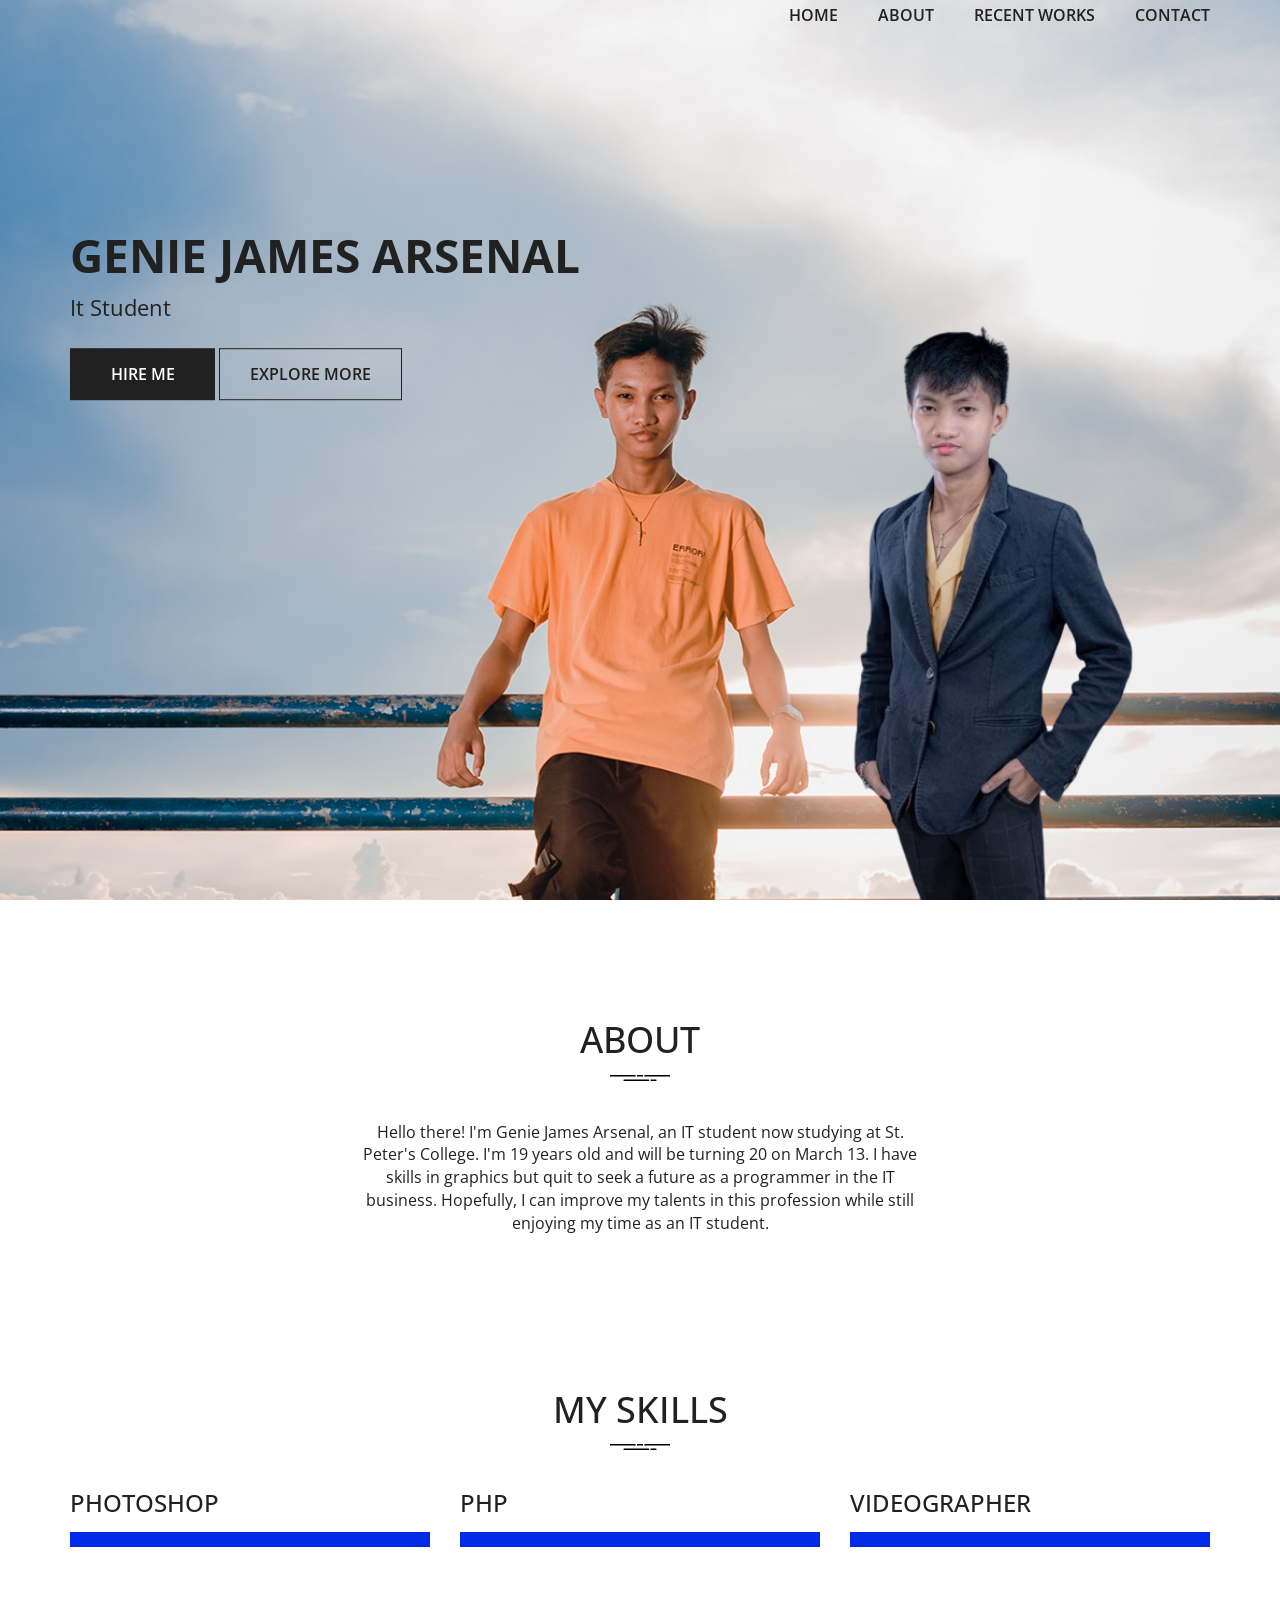
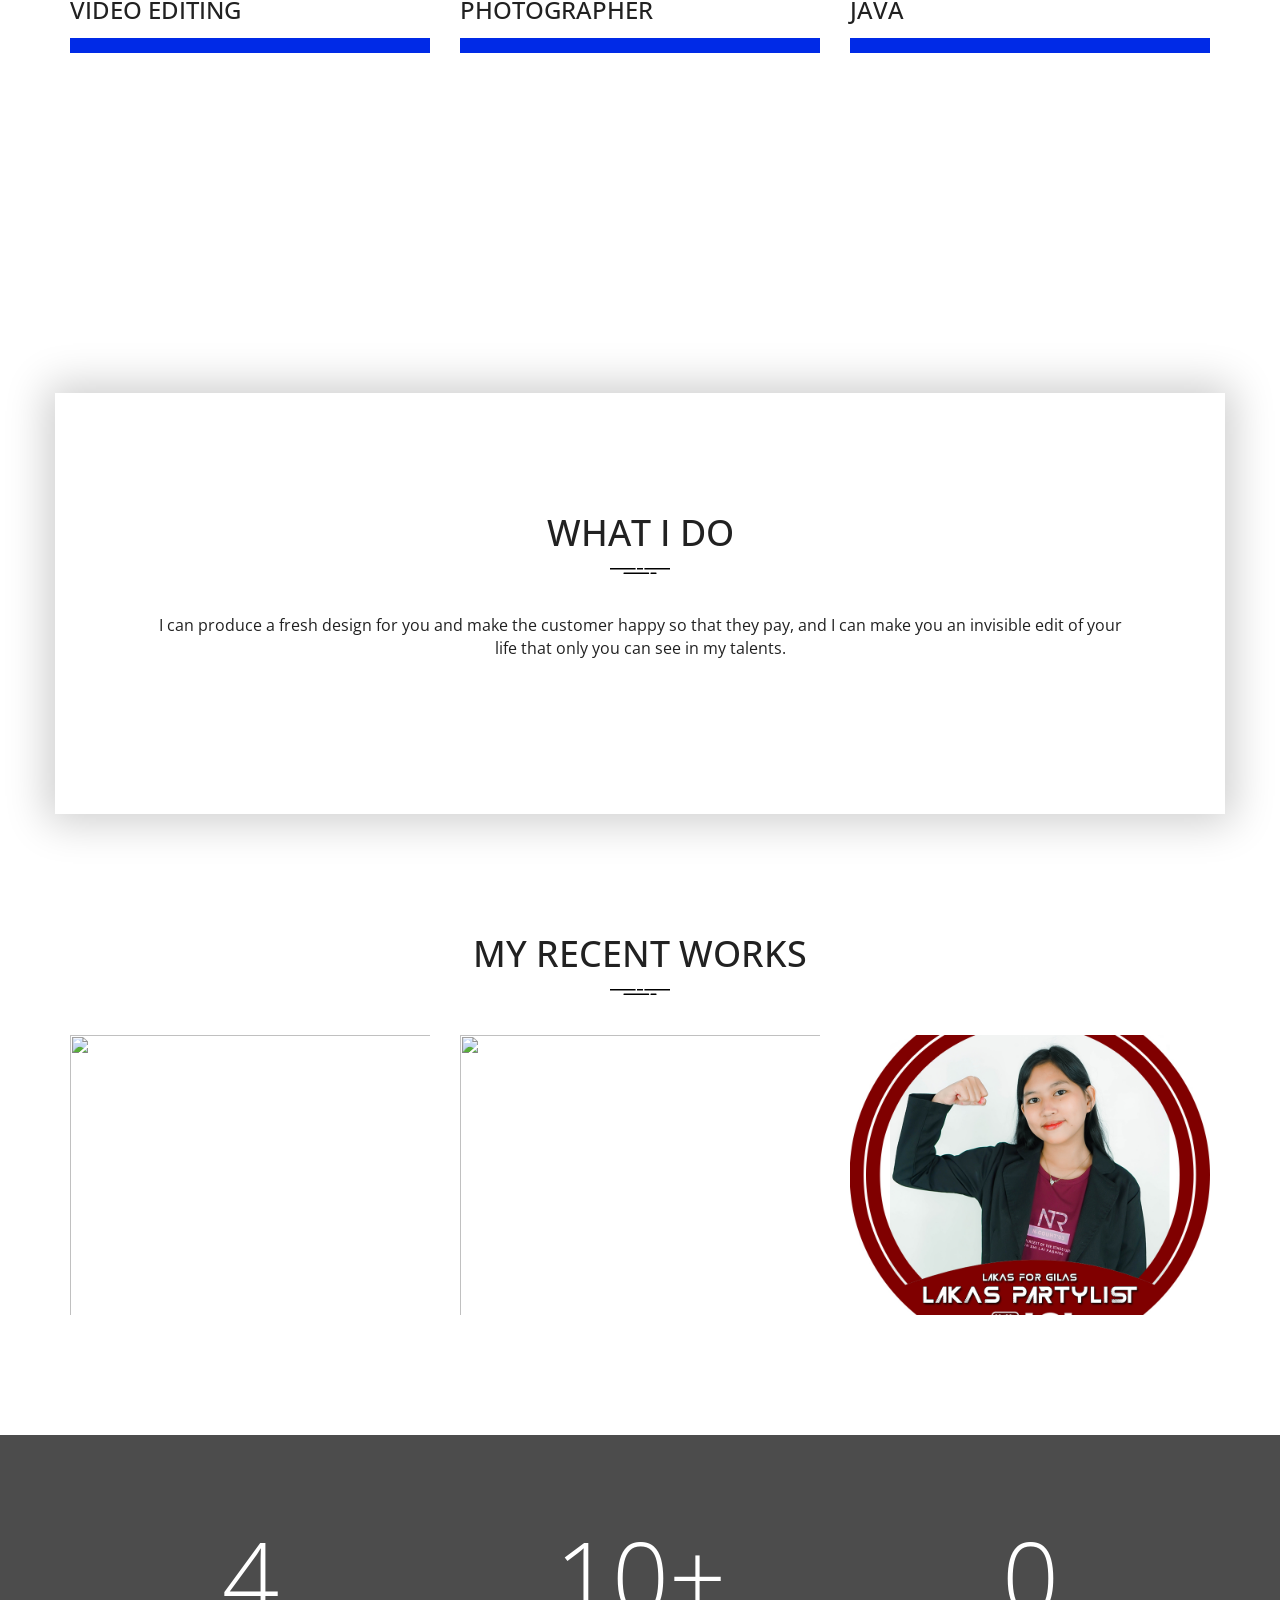
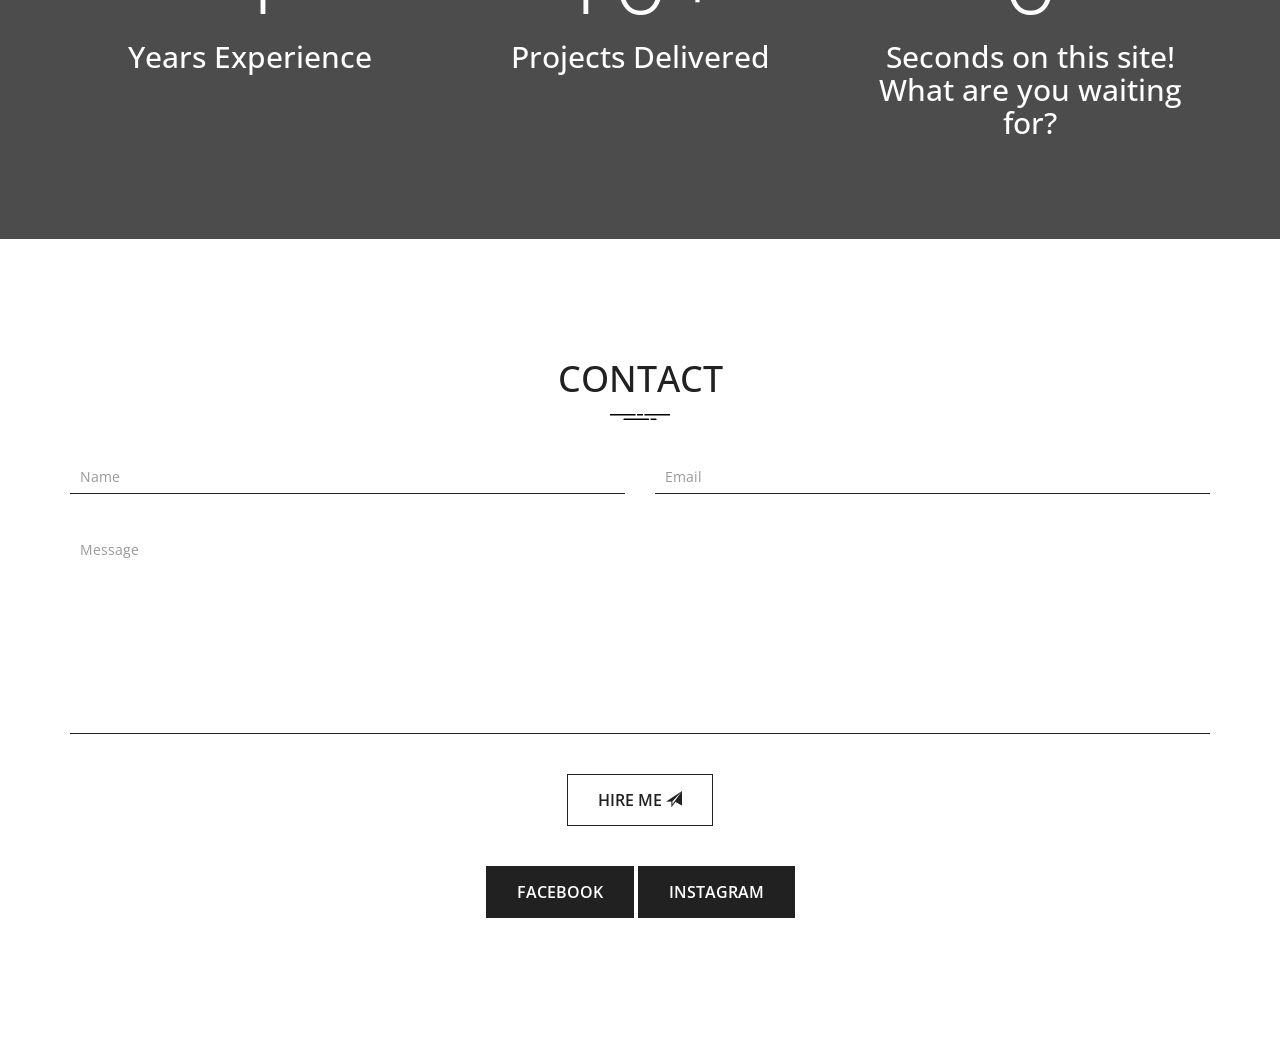
==== GENIE JAMES PROJECT/file/index.html @ 1407c0ad "Update index.html" ====
<!DOCTYPE html>
<html lang="en">
<head>

    <!-- Basic Page Needs
    ================================================== -->
    <meta http-equiv="Content-Type" content="text/html; charset=utf-8">
    <meta http-equiv="X-UA-Compatible" content="IE=edge">

    <title>GENIE JAMES ARSENAL </title>

    <meta name="description" content="">
    <meta name="author" content="">
    <meta name="keywords" content="">

    <!-- Mobile Specific Metas
    ================================================== -->
    <meta name="viewport" content="width=device-width, minimum-scale=1.0, maximum-scale=1.0">
    <meta name="apple-mobile-web-app-capable" content="yes" />

    <!-- Fonts -->
    <link href="https://fonts.googleapis.com/css?family=Open+Sans:300,400,600,700" rel="stylesheet">

    <!-- Favicon
    ================================================== -->
    <link rel="apple-touch-icon" sizes="180x180" href="assets/img/apple-touch-icon.png">
    <link rel="icon" type="image/png" sizes="16x16" href="assets/img/logo.jpg">

    <!-- Stylesheets
    ================================================== -->
    <!-- Bootstrap core CSS -->
    <link href="assets/css/bootstrap.min.css" rel="stylesheet">

    <!-- Custom styles for this template -->
    <link href="assets/css/style.css" rel="stylesheet">
    <link href="assets/css/responsive.css" rel="stylesheet">

    <!-- HTML5 shim and Respond.js IE8 support of HTML5 elements and media queries -->
    <!--[if lt IE 9]>
    <script src="https://oss.maxcdn.com/libs/html5shiv/3.7.0/html5shiv.js"></script>
    <script src="https://oss.maxcdn.com/libs/respond.js/1.4.2/respond.min.js"></script>
    <![endif]-->

</head>
<body>

    <header id="masthead" class="site-header" data-anchor-target=".hero" data-top="background: rgba(255,255,255,0); padding: 30px 0; box-shadow: 0px 0px 20px 6px rgba(0, 0, 0, 0);" data-top-bottom="background: rgba(255,255,255,1); padding: 10px 0; box-shadow: 0px 0px 20px 6px rgba(0, 0, 0, 0.2);">
        <nav id="primary-navigation" class="site-navigation">
            <div class="container">
                <div class="navbar-header page-scroll">

                    <button type="button" class="navbar-toggle collapsed" data-target="#portfolio-perfect-collapse" aria-expanded="false" >
                        <span class="icon-bar"></span>
                        <span class="icon-bar"></span>
                        <span class="icon-bar"></span>
                    </button>
                    
                

                </div><!-- /.navbar-header -->

                <div class="main-menu" id="portfolio-perfect-collapse">

                    <ul class="nav navbar-nav navbar-right">

                        <li class="page-scroll"><a href="#hero">Home</a></li>
                        <li class="page-scroll"><a href="#about">About</a></li>
                        <li class="page-scroll"><a href="#portfolio">RECENT WORKS</a></li>
                        <li class="page-scroll"><a href="#contact">Contact</a></li>
                        
                    </ul><!-- /.navbar-nav -->

                </div><!-- /.navbar-collapse -->

            </div>
        </nav><!-- /.primary-navigation -->
    </header><!-- /#header -->

    <div id="hero" class="hero">
        <div class="container">
            <div class="row">

                <div class="col-md-6">
                    <h1>GENIE JAMES ARSENAL</h1>
                    <div class="page-scroll">
                        <p class="job-title">It Student</p>
                        <a href="#contact" class="btn btn-fill ">Hire me</a>
                        <div class="clearfix visible-xxs"></div>
                        <a href="#portfolio" class="btn btn-border">Explore more</a>
                    </div>
                </div>
            
                <div class="col-md-6 text-right">
                    <img src="assets/img/geniejames" alt="geniejames">
                </div>

            </div>
        </div>
    </div><!-- /.hero -->

    <main id="main" class="site-main">

        <section id="about" class="site-section section-about text-center">
            <div class="container">
                <div class="row">
                    <div class="col-md-6 col-md-offset-3">
                        <h2>About</h2>
                        <img src="assets/img/lines.svg" class="img-lines" alt="lines">
                        <p>Hello there! I'm Genie James Arsenal, an IT student now studying at St. Peter's College. I'm 19 years old and will be turning 20 on March 13. I have skills in graphics but quit to seek a future as a programmer in the IT business. Hopefully, I can improve my talents in this profession while still enjoying my time as an IT student.</p>
                    </div>
                </div>
            </div>
        </section><!-- /.secton-about -->

        <section class="site-section section-skills">
            <div class="container">
                <div class="text-center">
                    <h3>My Skills</h3>
                    <img src="assets/img/lines.svg" class="img-lines" alt="lines">
                </div>
            
                <div class="row">
                    <div class="col-md-4">
                        <div class="skill">
                            <h4>Photoshop</h4>
                            <div class="progress">
                                <div class="progress-bar" role="progressbar" data-transitiongoal="100"></div><!-- /.progress-bar -->
                            </div><!-- /.progress -->
                        </div><!-- /.skill -->
                        <div class="skill">
                            <h4>Video Editing</h4>
                            <div class="progress">
                                <div class="progress-bar" role="progressbar" data-transitiongoal="75"></div><!-- /.progress-bar -->
                            </div><!-- /.progress -->
                        </div><!-- /.skill -->
                    </div>
                    <div class="col-md-4">
                        <div class="skill">
                            <h4>Php</h4>
                            <div class="progress">
                                <div class="progress-bar" role="progressbar" data-transitiongoal="82"></div><!-- /.progress-bar -->
                            </div><!-- /.progress -->
                        </div><!-- /.skill -->
                        <div class="skill">
                            <h4>Photographer</h4>
                            <div class="progress">
                                <div class="progress-bar" role="progressbar" data-transitiongoal="66"></div><!-- /.progress-bar -->
                            </div><!-- /.progress -->
                        </div><!-- /.skill -->
                    </div>
                    <div class="col-md-4">
                        <div class="skill">
                            <h4>Videographer</h4>
                            <div class="progress">
                                <div class="progress-bar" role="progressbar" data-transitiongoal="97"></div><!-- /.progress-bar -->
                            </div><!-- /.progress -->
                        </div><!-- /.skill -->
                        <div class="skill">
                            <h4>Java</h4>
                            <div class="progress">
                                <div class="progress-bar" role="progressbar" data-transitiongoal="45"></div><!-- /.progress-bar -->
                            </div><!-- /.progress -->
                        </div><!-- /.skill -->
                    </div>
                </div>
            </div>
        </section><!-- /.secton-skills -->

        <section id="service" class="site-section section-services overlay text-center">
            <div class="container">
                <div class="row">
                    <div class="col-md-12">
                        <h3>What i do</h3>
                        <img src="assets/img/lines.svg" class="img-lines" alt="lines">
                        <p>I can produce a fresh design for you and make the customer happy so that they pay, and I can make you an invisible edit of your life that only you can see in my talents.</p>
                </div>
            </div>
        </section><!-- /.secton-services -->

        <section id="portfolio" class="site-section section-portfolio">
            <div class="container">
                <div class="text-center">
                    <h3>My recent Works</h3>
                    <img src="assets/img/lines.svg" class="img-lines" alt="lines">
                </div>
                <div class="row">
                    <div class="col-md-4 col-xs-6">
                        <div class="portfolio-item">
                            <img src="assets/img/tarpulin_2.1.jpg" class="img-res" alt="">
                            <div class="portfolio-item-info">
                                <h4>SIKHAY TAMBACAN</h4>
                                <a href="#" data-toggle="modal" data-target="#portfolioItem1"><span class="glyphicon glyphicon-eye-open"></span></a>
                                <a href="#"><span class="glyphicon glyphicon-link"></span></a>
                            </div><!-- /.portfolio-item-info -->
                        </div><!-- /.portfolio-item -->
                    </div>
                    <div class="col-md-4 col-xs-6">
                        <div class="portfolio-item">
                            <img src="assets/img/postersundayag4.jpg" class="img-res" alt="">
                            <div class="portfolio-item-info">
                                <h4>PASUNDAYAG 2023</h4>
                                <a href="#" data-toggle="modal" data-target="#portfolioItem2"><span class="glyphicon glyphicon-eye-open"></span></a>
                                <a href="#"><span class="glyphicon glyphicon-link"></span></a>
                            </div><!-- /.portfolio-item-info -->
                        </div><!-- /.portfolio-item -->
                    </div>
                
                    <div class="col-md-4 col-xs-6">
                        <div class="portfolio-item">
                            <img src="assets/img/GILAS.jpg" class="img-res" alt="">
                            <div class="portfolio-item-info">
                                <h4>GILAS ELECTION (ICI-ILIGAN)</h4>
                                <a href="#" data-toggle="modal" data-target="#portfolioItem4"><span class="glyphicon glyphicon-eye-open"></span></a>
                                <a href="#"><span class="glyphicon glyphicon-link"></span></a>
                            </div><!-- /.portfolio-item-info -->
                        </div><!-- /.portfolio-item -->
                    </div>
                  
        </section><!-- /.secton-portfolio -->

        <section class="site-section section-counters text-center">
            <div class="container">
                <div class="row">
                    <div class="col-sm-4 col-xs-12">
                        <p class="counter start" data-to="10" data-speed="2000">4</p>
                        <h4>Years Experience</h4>
                    </div>
                    <div class="col-sm-4 col-xs-12">
                        <p class="counter start" data-to="120" data-speed="2000">10+</p>       
                        <h4>Projects Delivered</h4>      
                    </div>
                    <div class="col-sm-4 col-xs-12">
                        <p id="infinity" class="counter" data-from="0" data-to="1" data-speed="1000">0</p>
                        <h4>Seconds on this site!<br>What are you waiting for?</h4>
                    </div>
                </div>
            </div>
        </section><!-- /.section-counters -->

        <section id="contact" class="site-section section-form text-center">
            <div class="container">

                <h3>Contact</h3>
                <img src="assets/img/lines.svg" class="img-lines" alt="lines">
                <form>
                    <div class="row">
                        <div class="col-sm-6">
                            <input type="text" name="name" class="form-control mt-x-0" placeholder="Name" required>
                        </div>
                        <div class="col-sm-6">
                            <input type="email" name="email" class="form-control" placeholder="Email" required>   
                        </div>
                        <div class="col-sm-12">
                            <textarea name="message" id="mesaage" class="form-control" placeholder="Message" required></textarea>
                        </div>
                    </div>
                    <button href="#" class="btn btn-border" type="submit">Hire Me <span class="glyphicon glyphicon-send"></span></button>
                </form>
                <a href="https://www.facebook.com/pakyuimongmama" class="btn btn-fill" target="_blank" download>FACEBOOK</a>
                <a href="https://www.instagram.com/genjemzz/" class="btn btn-fill" target="_blank" download>INSTAGRAM</a>
            </div>
        </section><!-- /.section-form -->

    </main><!-- /#main -->

 
    <!-- Modals -->
    <div id="portfolioItem1" class="modal fade" role="dialog">
      <div class="modal-dialog">
        <div class="modal-content">
          <div class="modal-header">
            <a class="close" data-dismiss="modal"><span class="glyphicon glyphicon-remove"></span></a>
            <img class="img-res" src="assets/img/portfolio-1.jpg" alt="">
          </div>
          <div class="modal-body">
            <h4 class="modal-title">Project title</h4>
            <p>Lorem ipsum dolor sit amet, consectetur adipiscing elit. Donec commodo finibus tristique. Maecenas dignissim condimentum sem eu tincidunt. Curabitur in dui quis magna vestibulum pulvinar a ut urna. Nam pellentesque mattis urna. Aenean eget lectus sit amet turpis facilisis consectetur quis vel ante. Integer in massa ut nibh ultricies sagittis imperdiet in ante. Nam sed turpis vel ante placerat feugiat ac tempus magna. Nam aliquet ullamcorper dolor non hendrerit.</p>
          </div>
          <div class="modal-footer">
            <a href="#" class="btn btn-fill">Visit Page</a>
          </div>
        </div><!-- /.modal-content -->
      </div><!-- /.modal-dialog -->
    </div><!-- /.modal -->

    <div id="portfolioItem2" class="modal fade" role="dialog">
      <div class="modal-dialog">
        <div class="modal-content">
          <div class="modal-header">
            <a class="close" data-dismiss="modal"><span class="glyphicon glyphicon-remove"></span></a>
            <img class="img-res" src="assets/img/portfolio-2.jpg" alt="">
          </div>
          <div class="modal-body">
            <h4 class="modal-title">Project title</h4>
            <p>Lorem ipsum dolor sit amet, consectetur adipiscing elit. Donec commodo finibus tristique. Maecenas dignissim condimentum sem eu tincidunt. Curabitur in dui quis magna vestibulum pulvinar a ut urna. Nam pellentesque mattis urna. Aenean eget lectus sit amet turpis facilisis consectetur quis vel ante. Integer in massa ut nibh ultricies sagittis imperdiet in ante. Nam sed turpis vel ante placerat feugiat ac tempus magna. Nam aliquet ullamcorper dolor non hendrerit.</p>
          </div>
          <div class="modal-footer">
            <a href="#" class="btn btn-fill">Visit Page</a>
          </div>
        </div><!-- /.modal-content -->
      </div><!-- /.modal-dialog -->
    </div><!-- /.modal -->

    <div id="portfolioItem3" class="modal fade" role="dialog">
      <div class="modal-dialog">
        <div class="modal-content">
          <div class="modal-header">
            <a class="close" data-dismiss="modal"><span class="glyphicon glyphicon-remove"></span></a>
            <img class="img-res" src="assets/img/portfolio-3.jpg" alt="">
          </div>
          <div class="modal-body">
            <h4 class="modal-title">Project title</h4>
            <p>Lorem ipsum dolor sit amet, consectetur adipiscing elit. Donec commodo finibus tristique. Maecenas dignissim condimentum sem eu tincidunt. Curabitur in dui quis magna vestibulum pulvinar a ut urna. Nam pellentesque mattis urna. Aenean eget lectus sit amet turpis facilisis consectetur quis vel ante. Integer in massa ut nibh ultricies sagittis imperdiet in ante. Nam sed turpis vel ante placerat feugiat ac tempus magna. Nam aliquet ullamcorper dolor non hendrerit.</p>
          </div>
          <div class="modal-footer">
            <a href="#" class="btn btn-fill">Visit Page</a>
          </div>
        </div><!-- /.modal-content -->
      </div><!-- /.modal-dialog -->
    </div><!-- /.modal -->

    <div id="portfolioItem4" class="modal fade" role="dialog">
      <div class="modal-dialog">
        <div class="modal-content">
          <div class="modal-header">
            <a class="close" data-dismiss="modal"><span class="glyphicon glyphicon-remove"></span></a>
            <img class="img-res" src="assets/img/portfolio-4.jpg" alt="">
          </div>
          <div class="modal-body">
            <h4 class="modal-title">Project title</h4>
            <p>Lorem ipsum dolor sit amet, consectetur adipiscing elit. Donec commodo finibus tristique. Maecenas dignissim condimentum sem eu tincidunt. Curabitur in dui quis magna vestibulum pulvinar a ut urna. Nam pellentesque mattis urna. Aenean eget lectus sit amet turpis facilisis consectetur quis vel ante. Integer in massa ut nibh ultricies sagittis imperdiet in ante. Nam sed turpis vel ante placerat feugiat ac tempus magna. Nam aliquet ullamcorper dolor non hendrerit.</p>
          </div>
          <div class="modal-footer">
            <a href="#" class="btn btn-fill">Visit Page</a>
          </div>
        </div><!-- /.modal-content -->
      </div><!-- /.modal-dialog -->
    </div><!-- /.modal -->

    <div id="portfolioItem5" class="modal fade" role="dialog">
      <div class="modal-dialog">
        <div class="modal-content">
          <div class="modal-header">
            <a class="close" data-dismiss="modal"><span class="glyphicon glyphicon-remove"></span></a>
            <img class="img-res" src="assets/img/portfolio-5.jpg" alt="">
          </div>
          <div class="modal-body">
            <h4 class="modal-title">Project title</h4>
            <p>Lorem ipsum dolor sit amet, consectetur adipiscing elit. Donec commodo finibus tristique. Maecenas dignissim condimentum sem eu tincidunt. Curabitur in dui quis magna vestibulum pulvinar a ut urna. Nam pellentesque mattis urna. Aenean eget lectus sit amet turpis facilisis consectetur quis vel ante. Integer in massa ut nibh ultricies sagittis imperdiet in ante. Nam sed turpis vel ante placerat feugiat ac tempus magna. Nam aliquet ullamcorper dolor non hendrerit.</p>
          </div>
          <div class="modal-footer">
            <a href="#" class="btn btn-fill">Visit Page</a>
          </div>
        </div><!-- /.modal-content -->
      </div><!-- /.modal-dialog -->
    </div><!-- /.modal -->

    <div id="portfolioItem6" class="modal fade" role="dialog">
      <div class="modal-dialog">
        <div class="modal-content">
          <div class="modal-header">
            <a class="close" data-dismiss="modal"><span class="glyphicon glyphicon-remove"></span></a>
            <img class="img-res" src="assets/img/portfolio-6.jpg" alt="">
          </div>
          <div class="modal-body">
            <h4 class="modal-title">Project title</h4>
            <p>Lorem ipsum dolor sit amet, consectetur adipiscing elit. Donec commodo finibus tristique. Maecenas dignissim condimentum sem eu tincidunt. Curabitur in dui quis magna vestibulum pulvinar a ut urna. Nam pellentesque mattis urna. Aenean eget lectus sit amet turpis facilisis consectetur quis vel ante. Integer in massa ut nibh ultricies sagittis imperdiet in ante. Nam sed turpis vel ante placerat feugiat ac tempus magna. Nam aliquet ullamcorper dolor non hendrerit.</p>
          </div>
          <div class="modal-footer">
            <a href="#" class="btn btn-fill">Visit Page</a>
          </div>
        </div>
      </div>
    </div>


  
</body>
</html>
---- GENIE JAMES PROJECT/file/assets/css/style.css ----
@font-face {
  font-family: 'fontello';
  src: url('../fonts/fontello.eot?37927580');
  src: url('../fonts/fontello.eot?37927580#iefix') format('embedded-opentype'),
       url('../fonts/fontello.woff2?37927580') format('woff2'),
       url('../fonts/fontello.woff?37927580') format('woff'),
       url('../fonts/fontello.ttf?37927580') format('truetype'),
       url('../fonts/fontello.svg?37927580#fontello') format('svg');
  font-weight: normal;
  font-style: normal;
}
 
 [class^="icon-"]:before, [class*=" icon-"]:before {
  font-family: "fontello";
  font-style: normal;
  font-weight: normal;
  speak: none;
  display: inline-block;
  text-decoration: inherit;
  width: 1em;
  margin-right: .2em;
  text-align: center;
  font-variant: normal;
  text-transform: none;
  line-height: 1em;
  margin-left: .2em;
  -webkit-font-smoothing: antialiased;
  -moz-osx-font-smoothing: grayscale;
}
 
.icon-twitter:before { content: '\f099'; } /* '' */
.icon-facebook:before { content: '\f09a'; } /* '' */
.icon-gplus:before { content: '\f0d5'; } /* '' */
.icon-linkedin:before { content: '\f0e1'; } /* '' */
.icon-linkedin:before { content: '\f0e1'; } /* '' */
.icon-up:before { content: '\f176'; } /* '' */

/* CUSTOM RESETS
================================================== */
a {
    transition: color 0.25s ease-in-out;
    -moz-transition: color 0.25s ease-in-out;
    -webkit-transition: color 0.25s ease-in-out;
    -o-transition: color 0.25s ease-in-out;
    -ms-transition: color 0.25s ease-in-out;
}

a:focus,
a:hover {
    outline: 0 none;
    text-decoration: none;
}

h4 {
    font-size: 30px;
}

/* Buttons */ 
.btn {
    min-width: 145px;
    line-height: 50px;
    padding: 0 30px;
    font-size: 16px;
    font-weight: 600;
    text-transform: uppercase;
    border-radius: 0;
    transition: box-shadow 0.25s ease-in-out;
    -moz-transition: box-shadow 0.25s ease-in-out;
    -webkit-transition: box-shadow 0.25s ease-in-out;
    -o-transition: box-shadow 0.25s ease-in-out;
    -ms-transition: box-shadow 0.25s ease-in-out;
}

.btn-fill {
    color: #fff;
    background-color: #212121;
}

.btn-border {
    background-color: transparent;
    color: #212121;
    border: 1px solid #212121; 
}

.btn-fill:hover,
.btn-fill:focus {
    color: #fff;
}

.btn:hover,
.btn:focus {
    box-shadow: 0px 10px 18px 0px rgba(0, 0, 0, 0.15);
}

/* Input fields */
.form-control {
    padding-left: 10px;
    border: 0;
    border-bottom: 1px solid #212121;
    border-radius: 0;
    background-color: transparent; 
    box-shadow: none;
    outline: 0 none transparent;
    -webkit-appearance:none;
 }

textarea {
    margin-top: 40px;
    min-height: 200px;
    resize: none;
}

.form-control:focus {
    box-shadow: none;
    border-bottom-color: #e1e1e1;
}

::-moz-placeholder,
::-webkit-input-placeholder {
    font-size: 16px;
}

/* LAYOUT
================================================== */
html, body {
    width: 100%;
    height: 100%;
    margin: 0;
    padding: 0;
    font-family: 'Open Sans', sans-serif;
    font-size: 16px;
    color: #212121;
}

.img-res {
    display: block;
    width: 100vw;
    height: 100vh;
    max-width: 100%;
    max-height: 100%;
    object-fit: cover;
}

.visible-xxs {
    display: none;
}

/* Background-color */
.gray-bg {
    background-color: #e1e1e1;
}

/* HEADER
================================================== */
.site-header {
    position: fixed;
    top: 0;
    width: 100%;
    background-color: transparent;
    z-index: 5;
}

.site-logo img {
    padding-bottom: 2px;
}

/* Navigation */
.navbar-nav > li > a {
    padding: 5px 0;
    font-weight: 600;
    color: #212121;
    text-transform: uppercase;
    border-bottom: 2px solid transparent;
    transition: border-color 0.25s ease-in-out;
    -moz-transition: border-color 0.25s ease-in-out;
    -webkit-transition: border-color 0.25s ease-in-out;
    -o-transition: border-color 0.25s ease-in-out;
    -ms-transition: border-color 0.25s ease-in-out;
}

.navbar-nav.navbar-right {
    margin-right: 0;
}

.navbar-nav > li + li > a {
    margin-left: 40px;
}

.navbar-nav > li > a:hover,
.navbar-nav > li.active > a,
.nav > li > a:hover,
.nav > li.active > a {
    background-color: transparent;
    border-bottom: 2px solid #ff0000;
}

.nav > li > a:focus {
    background-color: transparent;
}

/* HERO
================================================== */
.hero { 
    background: url(../img/background.jpg) no-repeat center / cover; 
    height: 100%;
    width: 100%;
    min-height: 700px;
}

.hero .container {
    position: relative;
    height: 100%;
}

.hero .col-md-6:first-child {
    position: absolute;
    top: 35%;
    left: 0;
    transform: translateY(-50%);
    -webkit-transform: translateY(-50%);
    -ms-transform: translateY(-50%);
    -moz-transform: translateY(-50%);
    -o-transform: translateY(-50%);
    z-index: 2;
}

.hero .col-md-6:last-child {
    position: absolute;
    right: 0;
    bottom: 0;
}

.hero h1 {
    font-size: 46px;
    font-weight: 700;
    margin: 0 0 15px;
    text-transform: uppercase;
}

.job-title {
    font-size: 22px;
    margin-bottom: 30px;
    line-height: 1;
} 

.hero img {
    height: 600px;
}

/* SITEMAIN
================================================== */
.site-main {
    position: relative;
    margin-bottom: 100px;
    background-color: #ffffff;
    z-index: 1;

}
/* site-section */
.site-section {
   padding-top: 120px;
}

.site-section h2,
.site-section h3 {
    font-size: 36px;
    margin: 0;
    text-transform: uppercase;
}

.img-lines {
    margin: 15px 0 40px;
}

.site-section p {
    margin-bottom: 35px;
}

/* Section: Skills */
.section-skills {
    padding-bottom: 120px;
}

.skill + .skill {
    margin-top: 50px;
}

.skill h4 {
    font-size: 24px;
    text-transform: uppercase;
    margin: 0 0 15px;
}

.progress {
    height: 15px;
    margin-bottom: 0;
    border-radius: 0;
    background-color: #002ae7;
    box-shadow: none;
}

.progress-bar {
    background-color: #212121;  
}

/* Section: Services */
.section-services {
    position: relative;
    padding-top: 220px;
}

.section-services:before {
    content: '';
    background: url(../img/genie.jpg) no-repeat fixed center / cover;
    width: 100%;
    height: 400px; 
    position: absolute;
    left: 0;
    top: 0;
}

.overlay:after {
    content: '';
    width: 100%;
    height: 400px; 
    position: absolute;
    background-color: rgba(255,255,255,0.5);
    top: 0;
    left: 0;
    z-index: 0;
}

.section-services .container {
    padding: 120px 100px;
    position: relative;
    background-color: #ffffff;
    box-shadow: 0px 0px 40px 8px rgba(0, 0, 0, 0.2);
    z-index: 1;
}



/* Section: Portfolio */
.section-portfolio {
    padding-bottom: 120px;
}

.portfolio-item {
    height: 280px;
    margin-bottom: 30px;
    position: relative;
}

.section-portfolio .col-md-4:nth-last-child(-n+3) .portfolio-item {
    margin-bottom: 0;
}

.portfolio-item:before {
    content: '';
    height: 100%;
    width: 100%;
    position: absolute;
    top: 0;
    left: 0;
    z-index: 1;
    transition: background-color 0.25s ease-in-out;
    -moz-transition: background-color 0.25s ease-in-out;
    -webkit-transition: background-color 0.25s ease-in-out;
    -o-transition: background-color 0.25s ease-in-out;
    -ms-transition: background-color 0.25s ease-in-out;
}

.portfolio-item:hover:before{
    background-color: rgba(33,33,33,0.6);
}

.portfolio-item-info {
    position: absolute;
    top: 150px;
    left: 0px;
    z-index: 999;
    opacity: 0;
    transition: opacity 0.25s ease-in-out, left 0.25s ease-in-out;
    -moz-transition: opacity 0.25s ease-in-out, left 0.25s ease-in-out;
    -webkit-transition: opacity 0.25s ease-in-out, left 0.25s ease-in-out;
    -o-transition: opacity 0.25s ease-in-out, left 0.25s ease-in-out;
    -ms-transition: opacity 0.25s ease-in-out, left 0.25s ease-in-out;
}

.portfolio-item:hover .portfolio-item-info {
    left: 50px;
    opacity: 1;
}

.portfolio-item-info h4 {
    margin: 0 0 20px;
    font-weight: 700;
    color: #fff;
}

.portfolio-item-info a {
    padding: 6px 7px 4px;
    font-size: 12px;
    border: 1px solid #fff;
    border-radius: 50px;
    color: #fff;
    transition: color 0.25s ease-in-out, background-color 0.25s ease-in-out;
    -moz-transition: color 0.25s ease-in-out, background-color 0.25s ease-in-out;
    -webkit-transition: color 0.25s ease-in-out, background-color 0.25s ease-in-out;
    -o-transition: color 0.25s ease-in-out, background-color 0.25s ease-in-out;
    -ms-transition: color 0.25s ease-in-out, background-color 0.25s ease-in-out;
}

.portfolio-item-info a:hover {
    color: #212121;
    background-color: #fff;
}

.section-portfolio .btn {
    margin-top: 10px;
}

/* Modal */
.modal {
    z-index: 9999;
}

.modal-content {
    border-radius: 0;
    box-shadow: 0px 0px 40px 8px rgba(0, 0, 0, 0.2);
}

.modal-header {
    position: relative;
    padding: 0;
    height: 500px;
}

.modal-header .close {
    position: absolute;
    right: 0;
    padding: 10px 11px;
    margin-top: 0;
    background-color: #fff;
    font-size: 16px;
    color: #212121;
    border-left: 1px solid #212121;
    border-bottom: 1px solid #212121;
    opacity: 1;
    transition: box-shadow 0.25s ease-in-out;
    -moz-transition: box-shadow 0.25s ease-in-out;
    -webkit-transition: box-shadow 0.25s ease-in-out;
    -o-transition: box-shadow 0.25s ease-in-out;
    -ms-transition: box-shadow 0.25s ease-in-out;
}

.modal-header .close:hover {
    box-shadow: 0px 10px 18px 0px rgba(0, 0, 0, 0.2);
}

.modal-body h4 {
    font-weight: 700;
}

.modal-footer {
    text-align: center;
}

/* Section: Counters */
.section-counters {
    background: url(../img/backgroun2.jpg) no-repeat fixed center / cover;
    width: 100%;
    padding: 100px 0;
    position: relative;
}

.section-counters:before {
    content: '';
    position: absolute;
    top: 0;
    left: 0;
    width: 100%;
    height: 100%;
    background-color: rgba(0,0,0,0.7);
}

.section-counters h4 {
    color: #fff;
    margin: 25px 0 0;
}

.site-section p.counter {
    font-size: 100px;
    font-weight: 300;
    color: #fff;
    margin: 0;
    line-height: 0.8;
}

/* Section: Form*/
.section-form {
    padding-bottom: 120px;
}

.section-form .btn {
    margin-top: 40px;
}
---- GENIE JAMES PROJECT/file/assets/css/responsive.css ----
@media only screen and (max-width : 1199px) {
	/* HEADER
	================================================== */
	/* Navigation */
	.navbar-nav > li + li > a {
	    margin-left: 30px;
	}

	/* HERO
	================================================== */
	.hero {
		min-height: 600px;
	}

	.hero img {
		height: 500px;
	}

	/* SITEMAIN
	================================================== */
	/* Modal */
	.modal-header {
		height: 400px;
	}
}

/* Medium Devices, Desktops */
@media only screen and (max-width : 991px) {
	/* CUSTOM RESETS
	================================================== */
	h4 {
		font-size: 24px;
	}

	/* Buttons */ 
	.btn {
	    min-width: 120px;
	    line-height: 40px;
	    padding: 0 25px;
	    font-size: 14px;
	} 

	/* HEADER
	================================================== */
	/* Navigation */
	.navbar-nav > li > a {
		font-size: 14px;
	}

	.navbar-nav > li + li > a {
	    margin-left: 20px;
	}

	/* HERO
	================================================== */
	.hero h1 {
		font-size: 38px
	}

	.job-title {
		font-size: 20px;
	}

	.hero img {
		height: 420px;
	}

	/* SITEMAIN
	================================================== */
	.site-section {
		padding-top: 90px;
	}

	.section-skills,
	.section-portfolio,
	.section-form {
	    padding-bottom: 90px;
	}

	.site-section h2,
	.site-section h3 {
		font-size: 32px
	}

	/* Section: Skills */
	.section-skills .col-md-4 + .col-md-4,
	.skill + .skill {
		margin-top: 20px;
	}

	.skill h4 {
		font-size: 22px;
	}

	/* Section: Services */
	.section-services{
		padding-top: 200px;
	}

	.section-services .container {
		padding: 70px 90px;
	}
	
	.service h4 {
		font-size: 22px; 
	}

	/* Section: Portfolio */
	.section-portfolio .col-md-4:nth-last-child(-n+3) .portfolio-item {
	    margin-bottom: 30px;
	}

	.section-portfolio .col-md-4:nth-last-child(-n+2) .portfolio-item {
	    margin-bottom: 0;
	}

	/* Section: Counters */
	.section-counters {
		padding: 70px 0;
	}

	.site-section p.counter {
		font-size: 80px;
	}

	/* Modal */
	.modal-header {
		height: 350px;
	}
}

/* Small Devices, Tablets */
@media only screen and (max-width : 767px) {
	/* CUSTOM RESETS
	================================================== */
	h4 {
		font-size: 20px;
	}

	/* Buttons */ 
	.btn {
	    min-width: 100px;
	    line-height: 30px;
	    padding: 0 20px;
	} 

	/* Input fields */
	.form-control {
	 	margin-top: 25px;
	}

	/* Margin and Paddings Resets */
	.mt-x-0 {
	    margin-top: 0;
	}

	/* HEADER
	================================================== */
	.site-logo {
		padding-left: 15px;
	}

	.site-logo img {
		height: 22px;
	}

	/* Navigation */
	.navbar-toggle {
	    margin: 0 15px 0 0;
	    padding: 5px 0;
	   	border: 0;
	}

	.navbar-toggle .icon-bar {
		height: 1px;
		width: 30px;
	    background-color: #212121;
	    -webkit-transition: all 0.3s;
	    -moz-transition: all 0.3s;
	    -ms-transition: all 0.3s;
	    -o-transition: all 0.3s;
	    transition: all 0.3s;
	}

	.navbar-toggle .icon-bar + .icon-bar {
		margin-top: 6px; 
	}

	.navbar-toggle.act .icon-bar:first-child, 
	.navbar-toggle.act .icon-bar:last-child  { 
	    position: absolute;
	    top: 10px;
	    height: 2px;
	    background-color: #fff;
	}

	.navbar-toggle.act .icon-bar:first-child {
		-webkit-transform: rotate(45deg);
		-moz-transform: rotate(45deg);
		-ms-transform: rotate(45deg);
		-o-transform: rotate(45deg);
		transform: rotate(45deg);
	}

	.navbar-toggle.act .icon-bar:last-child  {
		-webkit-transform: rotate(-45deg);
		-moz-transform: rotate(-45deg);
		-ms-transform: rotate(-45deg);
		-o-transform: rotate(-45deg);
		transform: rotate(-45deg);
	}

	.navbar-toggle.act .icon-bar:nth-child(2) {
		opacity: 0;
	}

	.navbar-toggle.act .icon-bar + .icon-bar  {
	    margin-top: 0px;
	}

	.navbar-nav > li > a,
	.navbar-nav > li + li > a {
		display: inline-block;
		margin: 0;
		color: #fff;
	}

	.navbar-nav > li > a:hover,
	.navbar-nav > li.active > a,
	.nav > li > a:hover,
	.nav > li.active > a {
	    border-bottom: 2px solid #fff;
	}

	.navbar-toggle.act {
		z-index: 9999;
		height: 25px;
	}

	.main-menu {
		background-color: rgba(33,33,33,0.9);
		position: fixed;
		left: 0;
		top: 0;
		z-index: 100;
		height: 100%;
		width: 100%;
		display: table;
		text-align: center;
		opacity: 0;
		-webkit-transition: all 500ms cubic-bezier(0.68, -0.55, 0.265, 1.55);
		transition: all 500ms cubic-bezier(0.68, -0.55, 0.265, 1.55);
		-webkit-transform: scale(0);
		transform: scale(0);
	}

	.main-menu.act {
		opacity: 1;
		-webkit-transform: scale(1);
		transform: scale(1);
	}

	.main-menu.act ul li {
		opacity: 1;
		-webkit-transform: translateX(0);
		transform: translateX(0);
	}

	.main-menu ul {
		display: table-cell;
		vertical-align: middle;
	}

	.main-menu li {
		padding: 8px 0;
		-webkit-transition: all 400ms 510ms;
		transition: all 400ms 510ms;
		opacity: 0;
	}

	.main-menu li:nth-child(odd) {
		-webkit-transform: translateX(30%);
		transform: translateX(30%);
	}

	.main-menu li:nth-child(even) {
		-webkit-transform: translateX(-30%);
		transform: translateX(-30%);
	}

	/* HERO
	================================================== */
	.hero .col-md-6:first-child {
		top: 30%;
	}

	.hero h1 {
		font-size: 32px
		margin-bottom: 10px;
	}

	.job-title {
		font-size: 18px;
		margin-bottom: 20px;
	}

	.hero img {
		height: 360px
	}

	/* SITEMAIN
	================================================== */
	.site-main {
		margin-bottom: 140px;
	}

	/* site-section */
	.site-section {
	   padding-top: 60px;
	}

	.section-skills,
	.section-portfolio,
	.section-form {
	    padding-bottom: 60px;
	}

	.site-section h2,
	.site-section h3 {
	    font-size: 28px;
	}

	.img-lines {
	    margin: 10px 0 30px;
	}

	.site-section p {
	    margin-bottom: 25px;
	}

	/* Section: Skills */
	.skill h4 {
	    text-transform: uppercase;
	    margin-bottom: 10px;
	}

	/* Section: Services */
	.section-services {
		padding-top: 180px;
	}

	.service h4 {
		margin: 10px 0;
	}

	/* Section: Portfolio */
	.section-portfolio .col-xs-6:nth-child(odd) {
		padding-right: 7.5px;
	}

	.section-portfolio .col-xs-6:nth-child(even) {
		padding-left: 7.5px;
	}

	.portfolio-item,
	.section-portfolio .col-md-4:nth-last-child(-n+3) .portfolio-item {
		margin-bottom: 15px; 
	}

	.section-portfolio .col-md-4:nth-last-child(-n+2) .portfolio-item {
		margin-bottom: 0px;
	}

	.section-services .container {
		width: 90%;
		padding: 40px 20px;
	}

	/* Section: Counters */
	.section-counters .col-xs-12 + .col-xs-12 {
		margin-top: 25px;
	}

	/* Section: Form */
	.section-form .btn {
		margin-top: 25px;
	}

	/* Modal */
	.modal-header {
		height: 250px;
	}

	/* FOOTER
	================================================== */
	.site-footer .col-xs-12 {
		text-align: center;
	}
}

/* Extra Small Devices, Phones */ 
@media only screen and (max-width : 479px) {
	.visible-xxs {
		display: block;
	}

	/* HERO
	================================================== */
	.hero .visible-xxs + .btn {
		margin-top: 10px;
	}

	/* SITEMAIN
	================================================== */
	.site-main {
		margin-bottom: 180px;
	}

	/* Section: Portfolio */
	.section-portfolio .col-xs-6 {
		width: 100%;
		padding: 0;
	}

	.section-portfolio .col-xs-6:nth-child(odd) {
		padding-right: 0px;
	}

	.section-portfolio .col-xs-6:nth-child(even) {
		padding-left: 0px;
	}

	.portfolio-item,
	.section-portfolio .col-md-4:nth-last-child(-n+3) .portfolio-item {
		margin-bottom: 0px; 
	}

	.section-portfolio .btn {
		margin-top: 25px;
	}

	/* FOOTER
	================================================== */
	.site-footer .row {
		display:flex;
		flex-direction: column-reverse;	
	}

	.site-footer .text-right{
		text-align: center;
	}

	.site-footer .col-xs-6,
	.site-footer .col-xs-3 {
		width: 100%;
	}

	.site-footer .col-xs-offset-3 {
		margin-left: 0;
	}
}
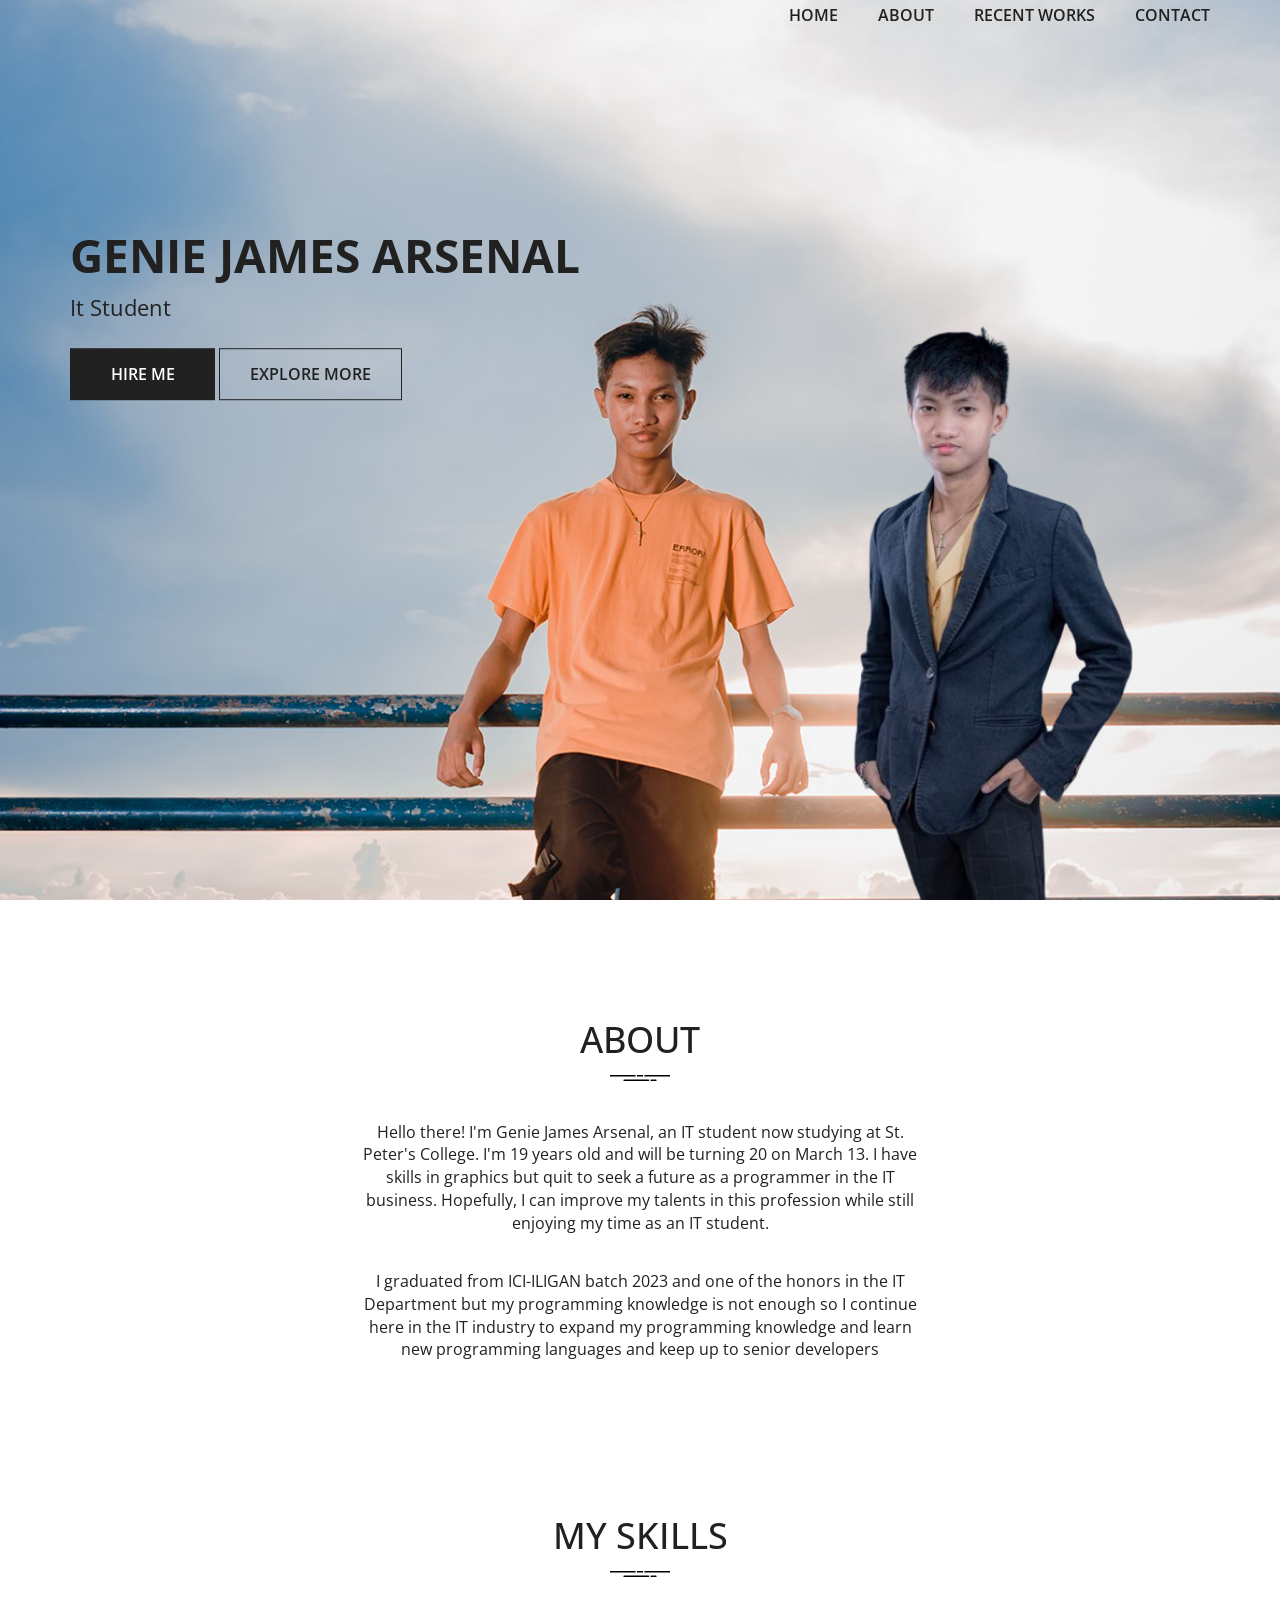
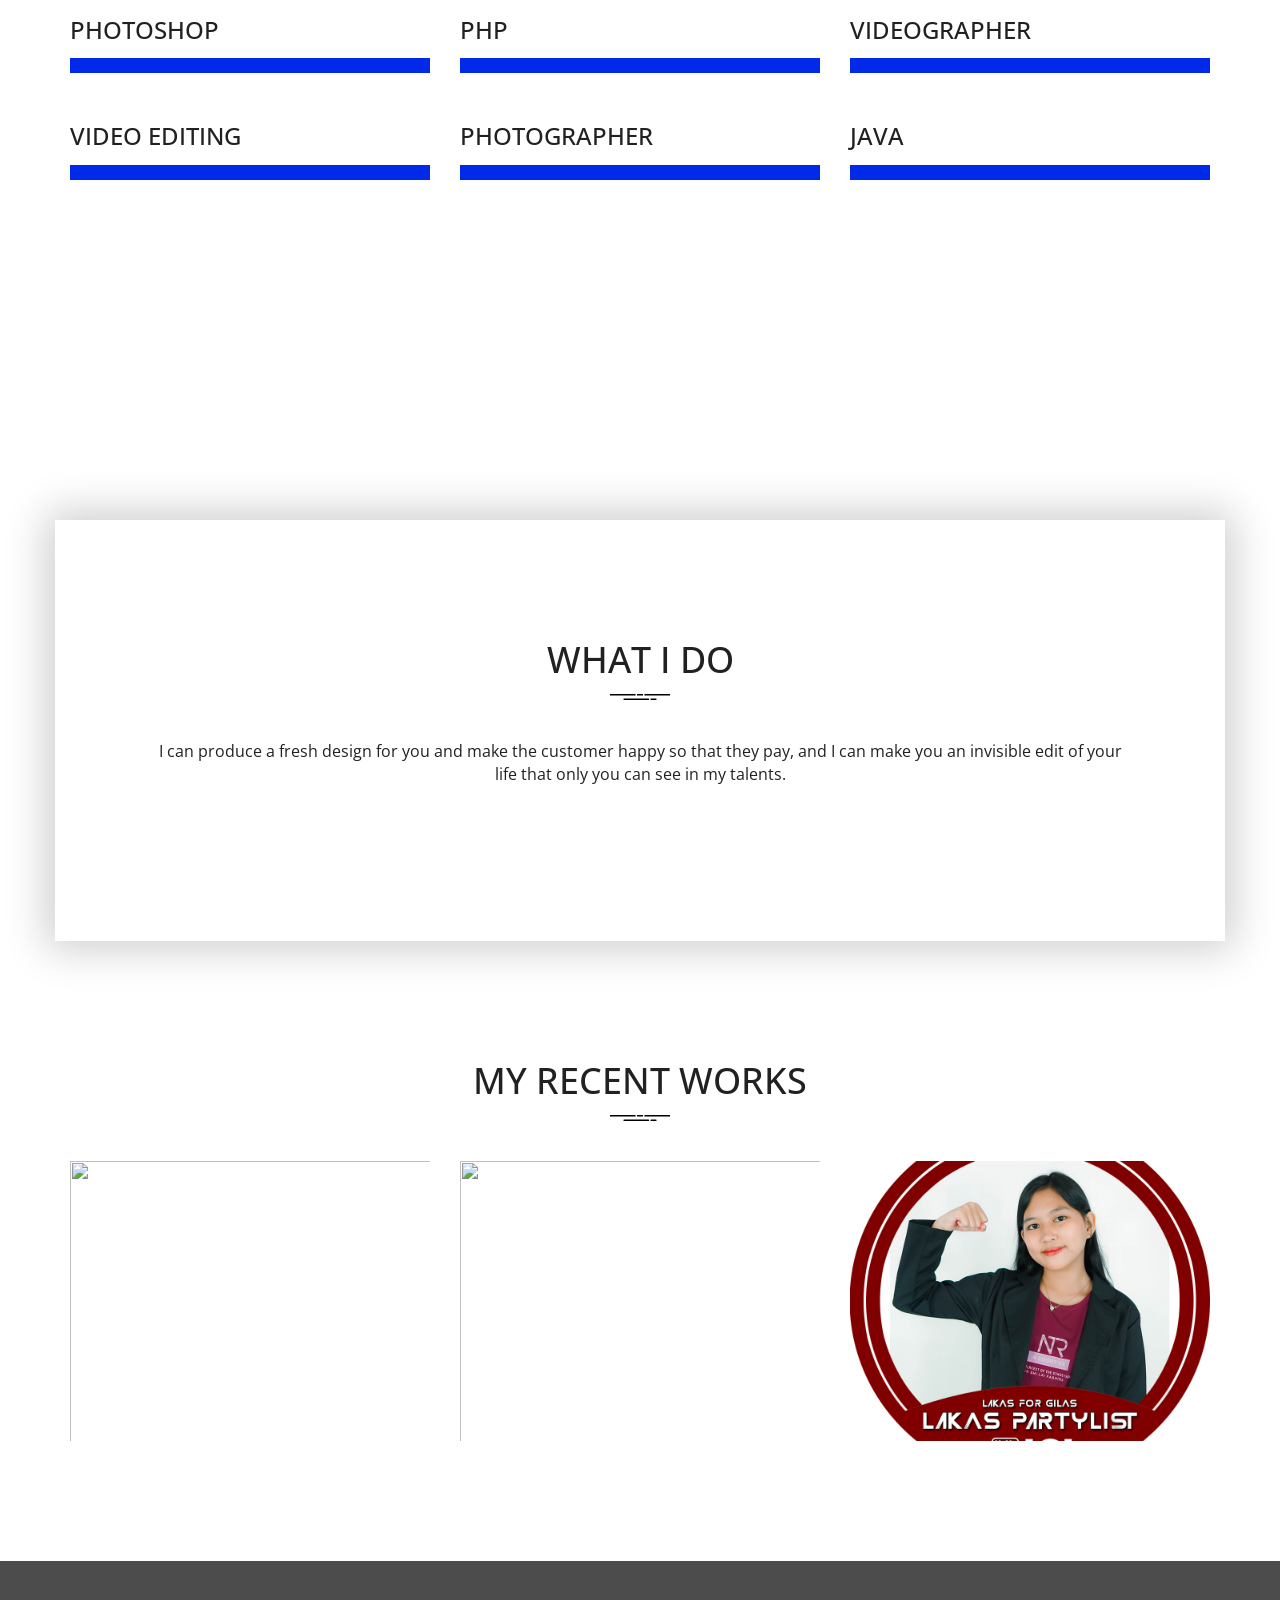
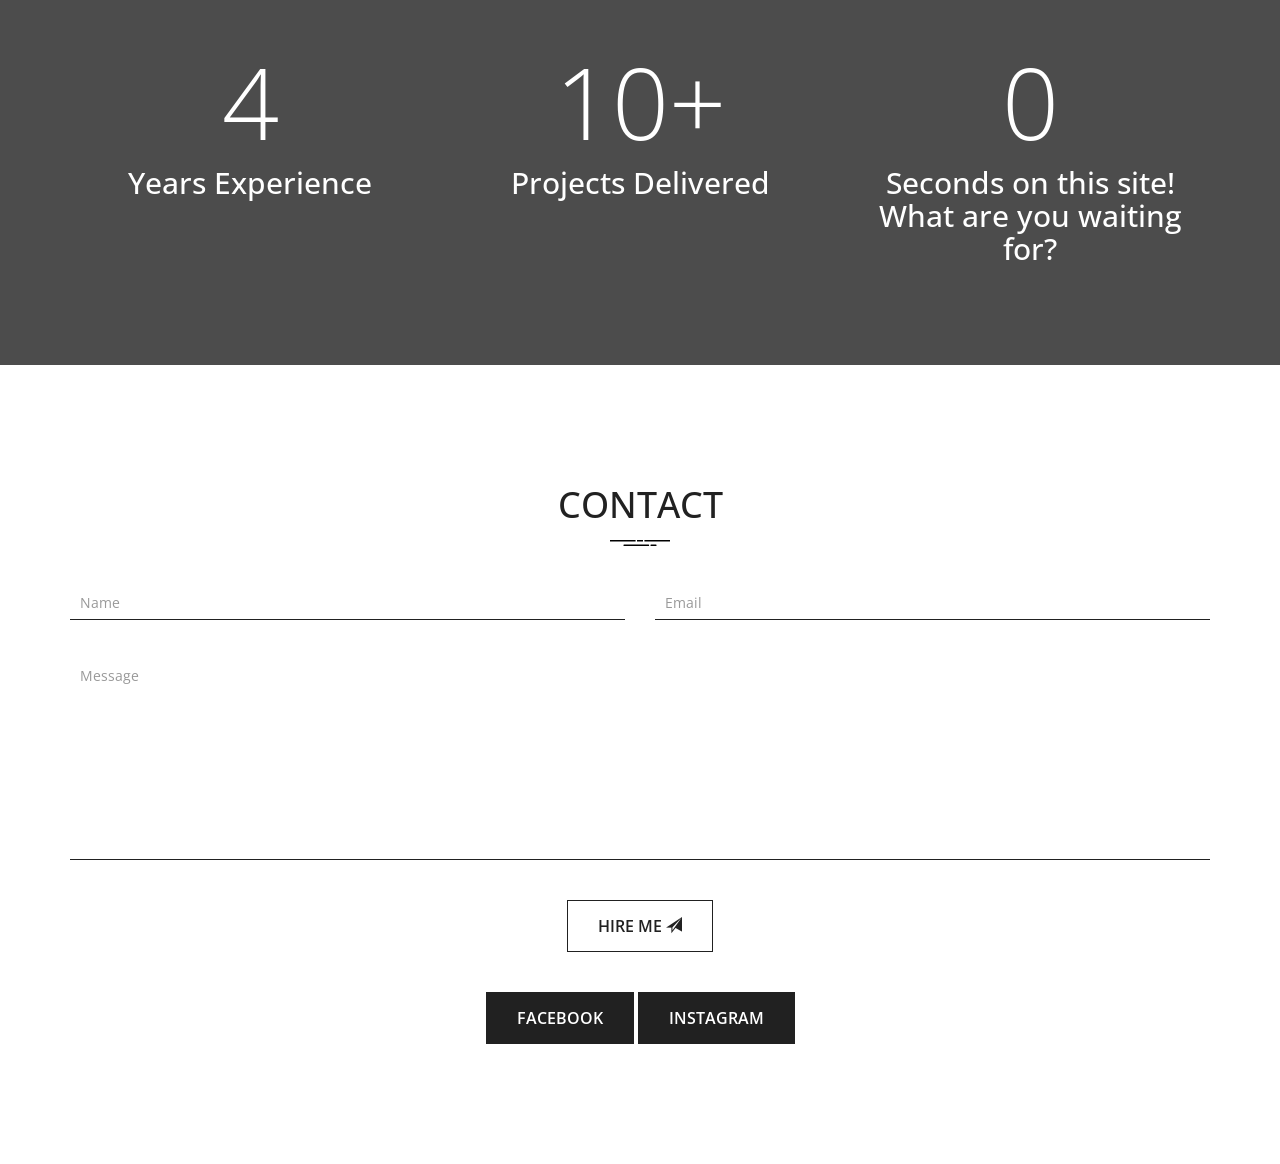
==== commit 610b6a46: "Update index.html" ====
--- a/GENIE JAMES PROJECT/file/index.html
+++ b/GENIE JAMES PROJECT/file/index.html
@@ -107,6 +107,7 @@
                         <h2>About</h2>
                         <img src="assets/img/lines.svg" class="img-lines" alt="lines">
                         <p>Hello there! I'm Genie James Arsenal, an IT student now studying at St. Peter's College. I'm 19 years old and will be turning 20 on March 13. I have skills in graphics but quit to seek a future as a programmer in the IT business. Hopefully, I can improve my talents in this profession while still enjoying my time as an IT student.</p>
+                        <p>I graduated from ICI-ILIGAN batch 2023 and one of the honors in the IT Department but my programming knowledge is not enough so I continue here in the IT industry to expand my programming knowledge and learn new programming languages ​​and keep up to senior developers</p>
                     </div>
                 </div>
             </div>
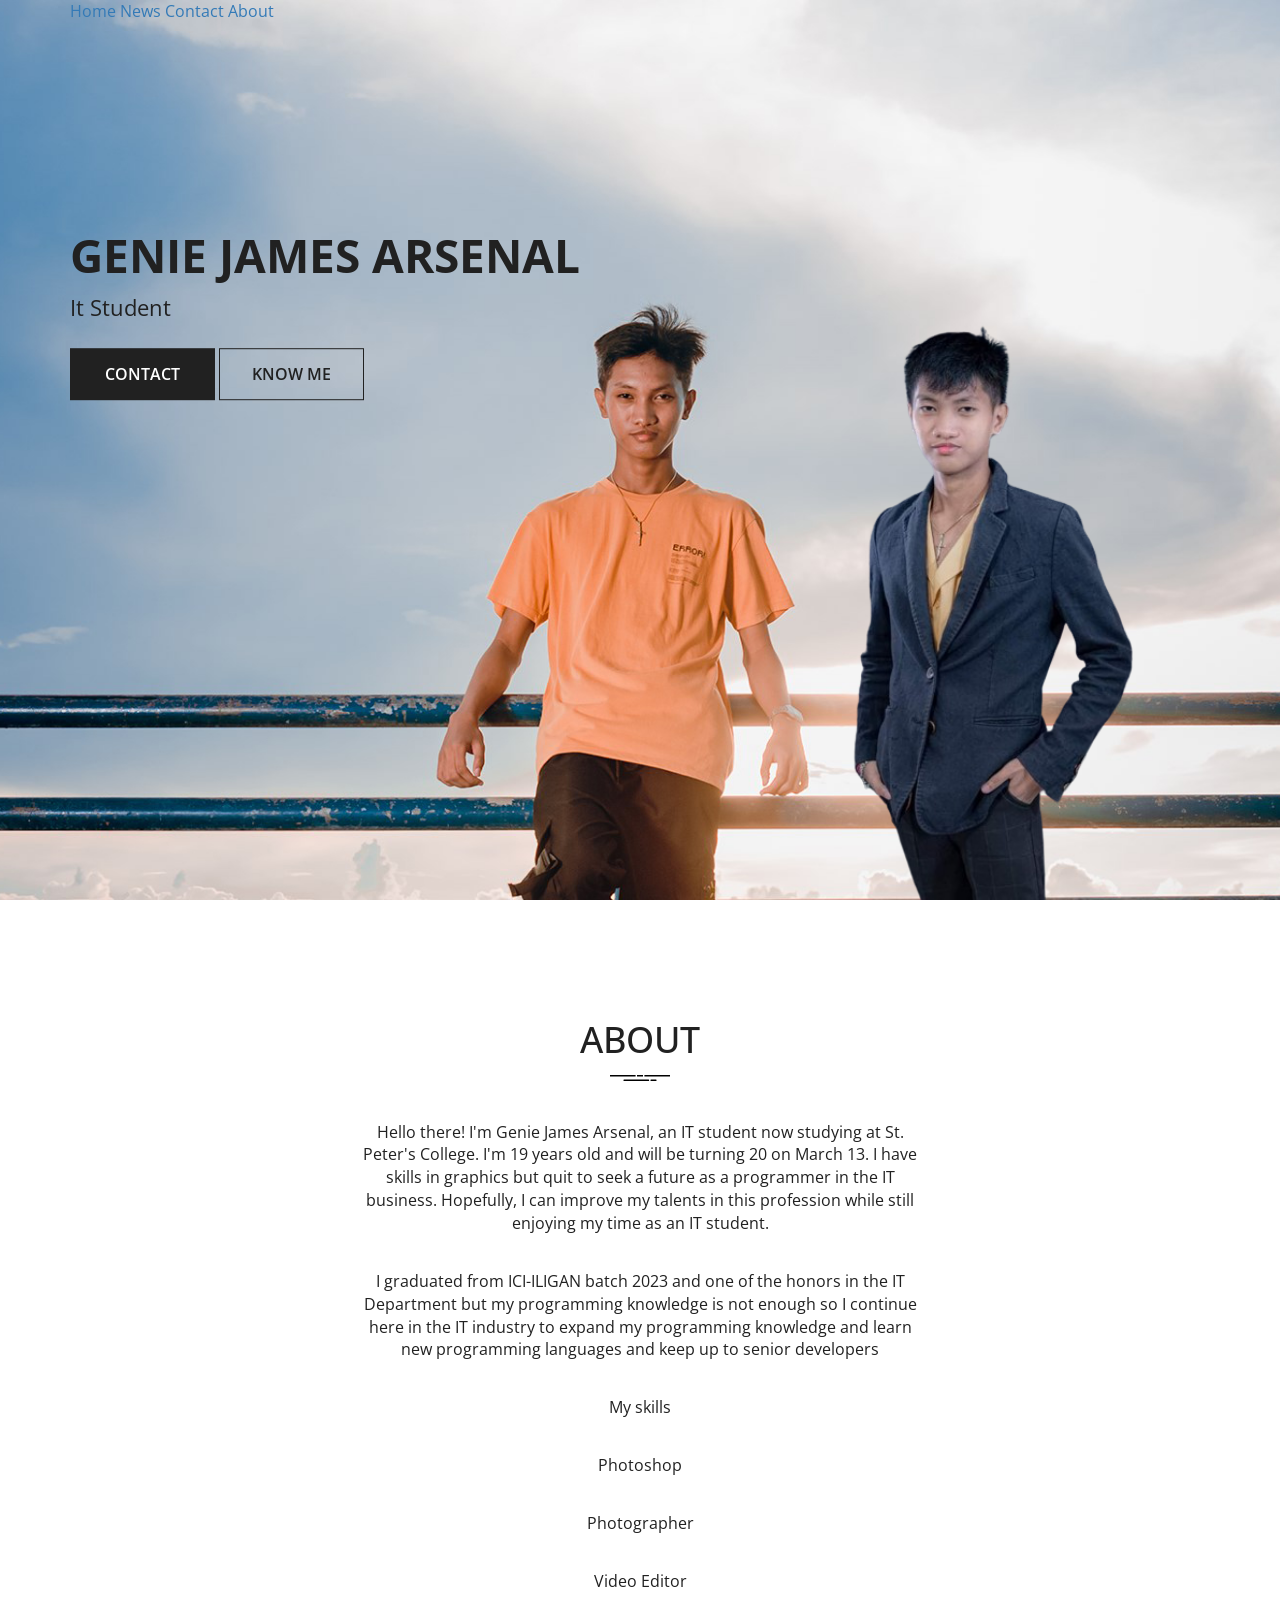
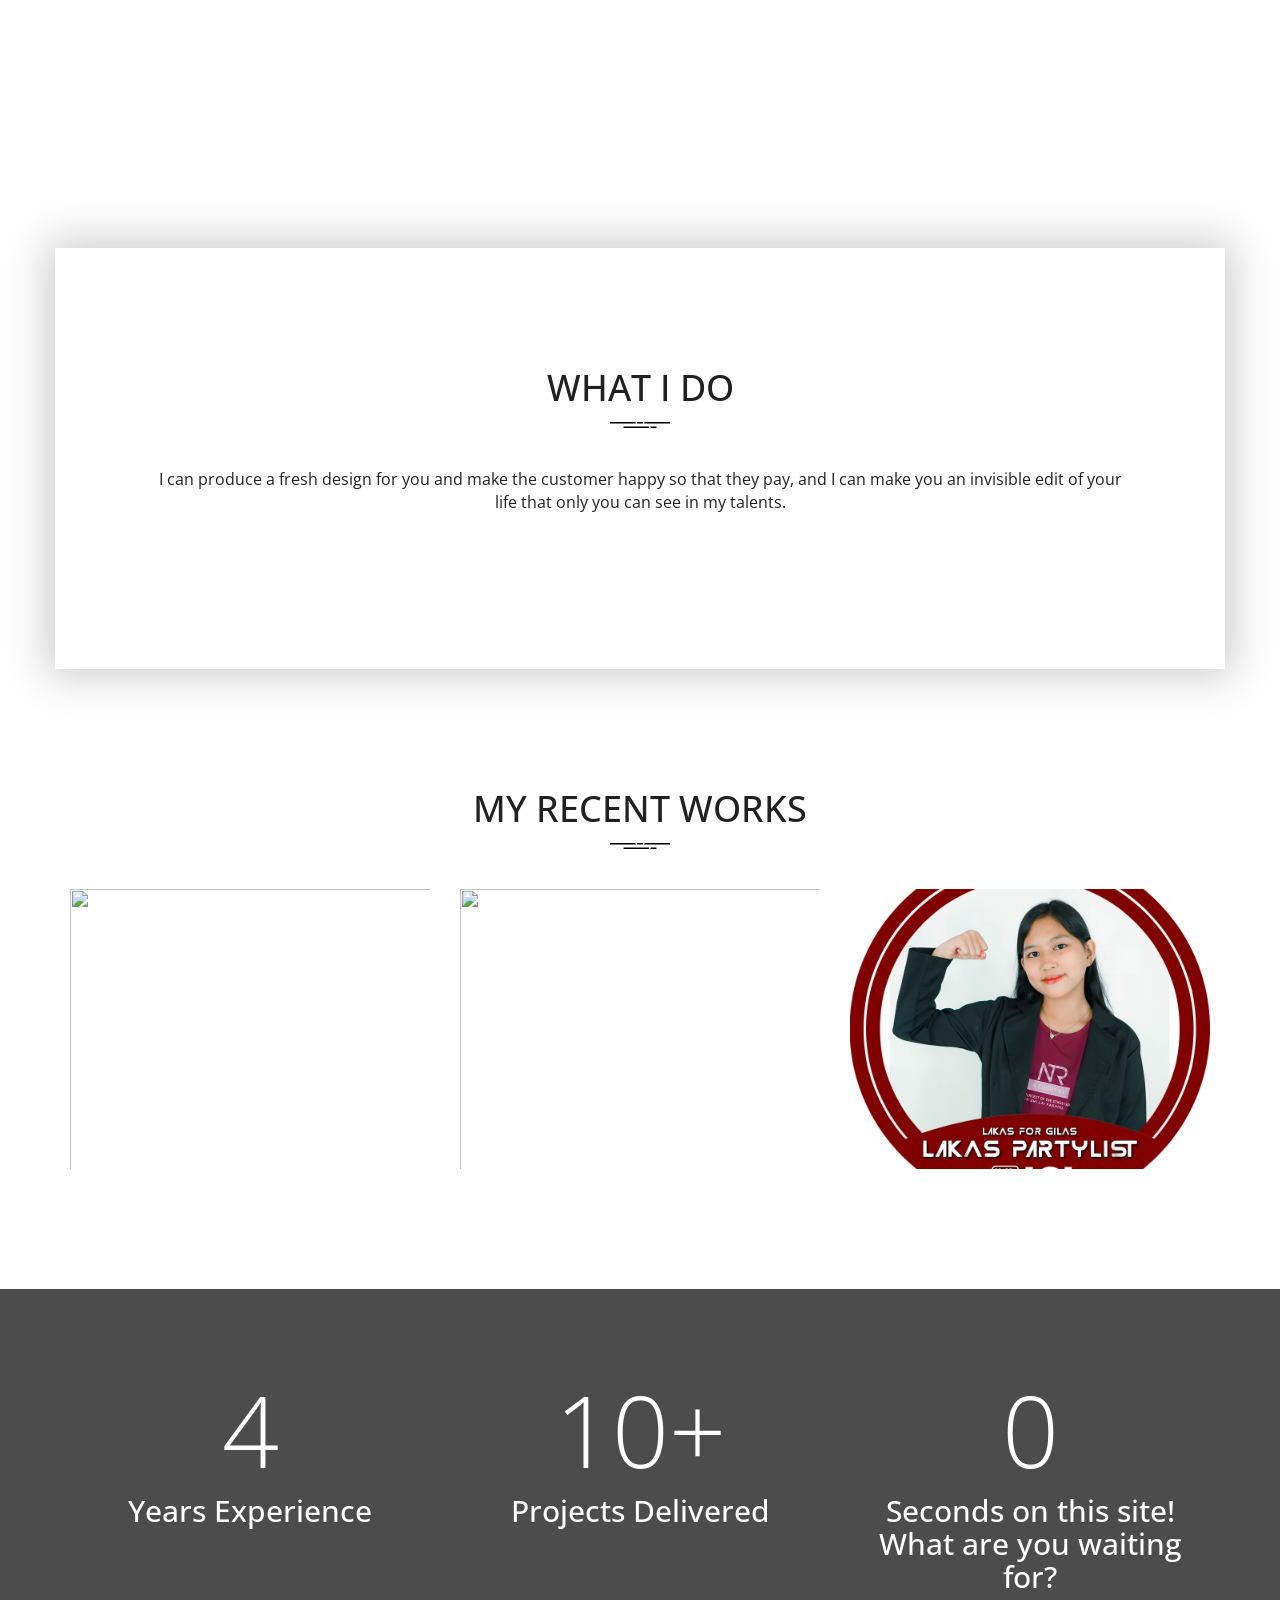
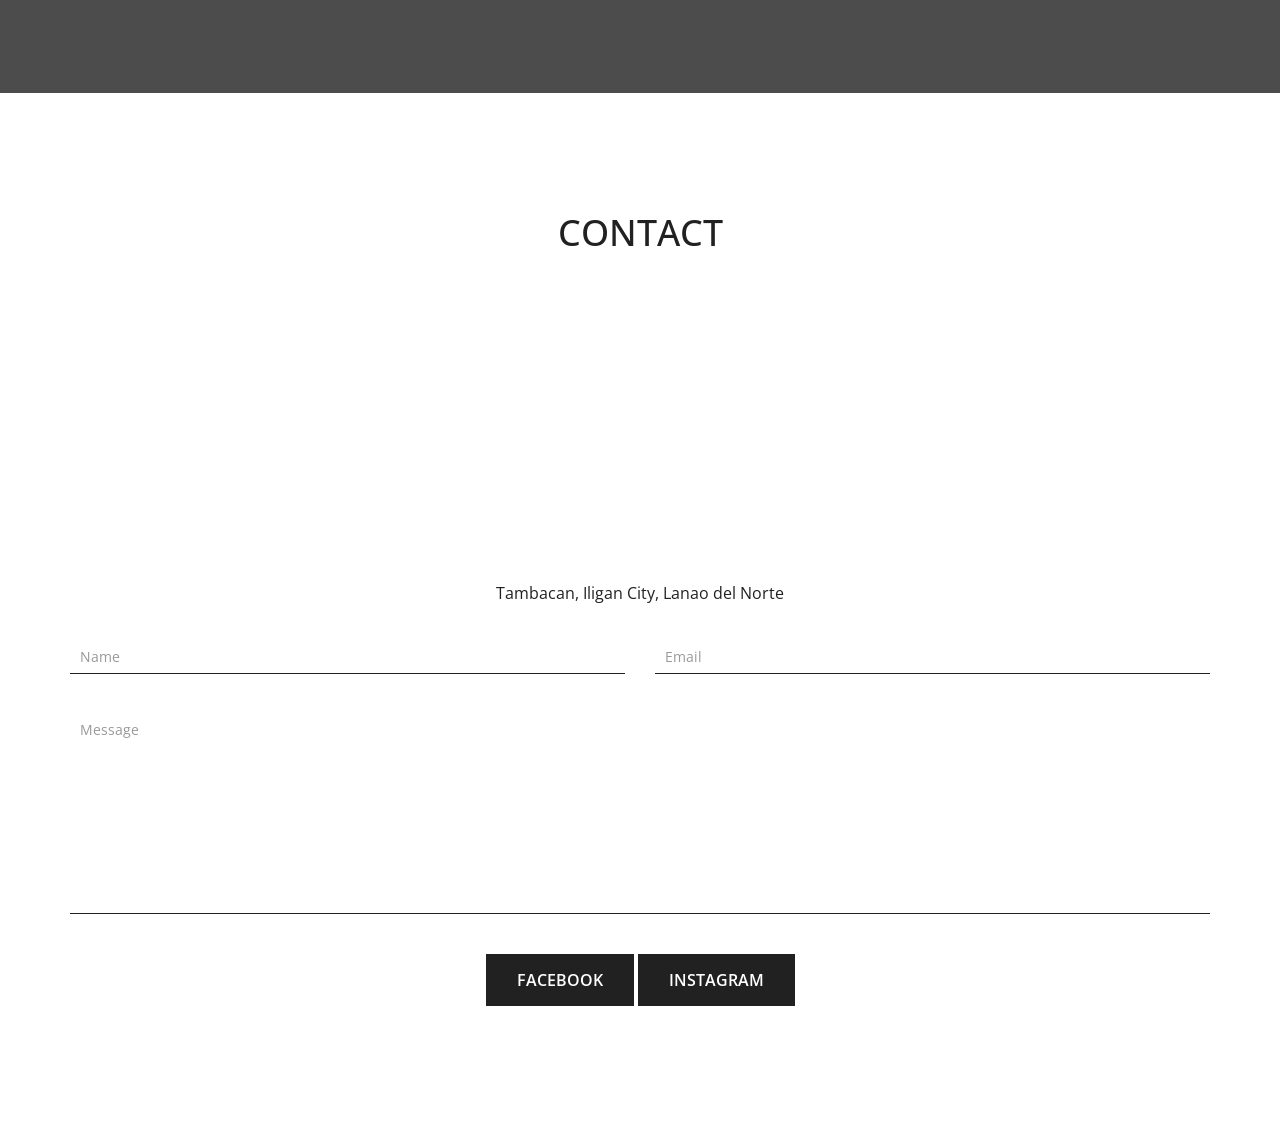
==== commit 76ea369d: "Add files via upload NEW EDITED CODE" ====
--- a/GENIE JAMES PROJECT/file/index.html
+++ b/GENIE JAMES PROJECT/file/index.html
@@ -2,44 +2,15 @@
 <html lang="en">
 <head>
 
-    <!-- Basic Page Needs
-    ================================================== -->
     <meta http-equiv="Content-Type" content="text/html; charset=utf-8">
     <meta http-equiv="X-UA-Compatible" content="IE=edge">
+    <title>GENIE JAMES ARSENAL </title>
+    <link href="https://fonts.googleapis.com/css?family=Open+Sans:300,400,600,700" rel="stylesheet">
+    <link rel="icon" type="image/png" sizes="16x16" href="assets/img/logo.jpg" style="border-radius: 100%;"> 
+    <link href="assets/css/bootstrap.min.css" rel="stylesheet">
+    <link href="assets/css/style.css" rel="stylesheet">
 
-    <title>GENIE JAMES ARSENAL </title>
 
-    <meta name="description" content="">
-    <meta name="author" content="">
-    <meta name="keywords" content="">
-
-    <!-- Mobile Specific Metas
-    ================================================== -->
-    <meta name="viewport" content="width=device-width, minimum-scale=1.0, maximum-scale=1.0">
-    <meta name="apple-mobile-web-app-capable" content="yes" />
-
-    <!-- Fonts -->
-    <link href="https://fonts.googleapis.com/css?family=Open+Sans:300,400,600,700" rel="stylesheet">
-
-    <!-- Favicon
-    ================================================== -->
-    <link rel="apple-touch-icon" sizes="180x180" href="assets/img/apple-touch-icon.png">
-    <link rel="icon" type="image/png" sizes="16x16" href="assets/img/logo.jpg">
-
-    <!-- Stylesheets
-    ================================================== -->
-    <!-- Bootstrap core CSS -->
-    <link href="assets/css/bootstrap.min.css" rel="stylesheet">
-
-    <!-- Custom styles for this template -->
-    <link href="assets/css/style.css" rel="stylesheet">
-    <link href="assets/css/responsive.css" rel="stylesheet">
-
-    <!-- HTML5 shim and Respond.js IE8 support of HTML5 elements and media queries -->
-    <!--[if lt IE 9]>
-    <script src="https://oss.maxcdn.com/libs/html5shiv/3.7.0/html5shiv.js"></script>
-    <script src="https://oss.maxcdn.com/libs/respond.js/1.4.2/respond.min.js"></script>
-    <![endif]-->
 
 </head>
 <body>
@@ -57,24 +28,16 @@
                     
                 
 
-                </div><!-- /.navbar-header -->
+                </div>
 
-                <div class="main-menu" id="portfolio-perfect-collapse">
-
-                    <ul class="nav navbar-nav navbar-right">
-
-                        <li class="page-scroll"><a href="#hero">Home</a></li>
-                        <li class="page-scroll"><a href="#about">About</a></li>
-                        <li class="page-scroll"><a href="#portfolio">RECENT WORKS</a></li>
-                        <li class="page-scroll"><a href="#contact">Contact</a></li>
-                        
-                    </ul><!-- /.navbar-nav -->
-
-                </div><!-- /.navbar-collapse -->
-
-            </div>
-        </nav><!-- /.primary-navigation -->
-    </header><!-- /#header -->
+                <div class="topnav">
+                    <a class="active" href="#home">Home</a>
+                    <a href="#news">News</a>
+                    <a href="#contact">Contact</a>
+                    <a href="#about">About</a>
+                  </div>
+        </nav>
+    </header>
 
     <div id="hero" class="hero">
         <div class="container">
@@ -84,9 +47,9 @@
                     <h1>GENIE JAMES ARSENAL</h1>
                     <div class="page-scroll">
                         <p class="job-title">It Student</p>
-                        <a href="#contact" class="btn btn-fill ">Hire me</a>
+                        <a href="#contact" class="btn btn-fill ">Contact</a>
                         <div class="clearfix visible-xxs"></div>
-                        <a href="#portfolio" class="btn btn-border">Explore more</a>
+                        <a href="#portfolio" class="btn btn-border">Know me</a>
                     </div>
                 </div>
             
@@ -96,7 +59,7 @@
 
             </div>
         </div>
-    </div><!-- /.hero -->
+    </div>
 
     <main id="main" class="site-main">
 
@@ -108,64 +71,15 @@
                         <img src="assets/img/lines.svg" class="img-lines" alt="lines">
                         <p>Hello there! I'm Genie James Arsenal, an IT student now studying at St. Peter's College. I'm 19 years old and will be turning 20 on March 13. I have skills in graphics but quit to seek a future as a programmer in the IT business. Hopefully, I can improve my talents in this profession while still enjoying my time as an IT student.</p>
                         <p>I graduated from ICI-ILIGAN batch 2023 and one of the honors in the IT Department but my programming knowledge is not enough so I continue here in the IT industry to expand my programming knowledge and learn new programming languages ​​and keep up to senior developers</p>
+                        <p>My skills</p>
+                        <p>Photoshop</p>
+                        <p>Photographer</p>
+                        <p>Video Editor</p>
+                        
+                    </div>
                     </div>
                 </div>
             </div>
-        </section><!-- /.secton-about -->
-
-        <section class="site-section section-skills">
-            <div class="container">
-                <div class="text-center">
-                    <h3>My Skills</h3>
-                    <img src="assets/img/lines.svg" class="img-lines" alt="lines">
-                </div>
-            
-                <div class="row">
-                    <div class="col-md-4">
-                        <div class="skill">
-                            <h4>Photoshop</h4>
-                            <div class="progress">
-                                <div class="progress-bar" role="progressbar" data-transitiongoal="100"></div><!-- /.progress-bar -->
-                            </div><!-- /.progress -->
-                        </div><!-- /.skill -->
-                        <div class="skill">
-                            <h4>Video Editing</h4>
-                            <div class="progress">
-                                <div class="progress-bar" role="progressbar" data-transitiongoal="75"></div><!-- /.progress-bar -->
-                            </div><!-- /.progress -->
-                        </div><!-- /.skill -->
-                    </div>
-                    <div class="col-md-4">
-                        <div class="skill">
-                            <h4>Php</h4>
-                            <div class="progress">
-                                <div class="progress-bar" role="progressbar" data-transitiongoal="82"></div><!-- /.progress-bar -->
-                            </div><!-- /.progress -->
-                        </div><!-- /.skill -->
-                        <div class="skill">
-                            <h4>Photographer</h4>
-                            <div class="progress">
-                                <div class="progress-bar" role="progressbar" data-transitiongoal="66"></div><!-- /.progress-bar -->
-                            </div><!-- /.progress -->
-                        </div><!-- /.skill -->
-                    </div>
-                    <div class="col-md-4">
-                        <div class="skill">
-                            <h4>Videographer</h4>
-                            <div class="progress">
-                                <div class="progress-bar" role="progressbar" data-transitiongoal="97"></div><!-- /.progress-bar -->
-                            </div><!-- /.progress -->
-                        </div><!-- /.skill -->
-                        <div class="skill">
-                            <h4>Java</h4>
-                            <div class="progress">
-                                <div class="progress-bar" role="progressbar" data-transitiongoal="45"></div><!-- /.progress-bar -->
-                            </div><!-- /.progress -->
-                        </div><!-- /.skill -->
-                    </div>
-                </div>
-            </div>
-        </section><!-- /.secton-skills -->
 
         <section id="service" class="site-section section-services overlay text-center">
             <div class="container">
@@ -176,7 +90,7 @@
                         <p>I can produce a fresh design for you and make the customer happy so that they pay, and I can make you an invisible edit of your life that only you can see in my talents.</p>
                 </div>
             </div>
-        </section><!-- /.secton-services -->
+          </section>
 
         <section id="portfolio" class="site-section section-portfolio">
             <div class="container">
@@ -202,8 +116,8 @@
                                 <h4>PASUNDAYAG 2023</h4>
                                 <a href="#" data-toggle="modal" data-target="#portfolioItem2"><span class="glyphicon glyphicon-eye-open"></span></a>
                                 <a href="#"><span class="glyphicon glyphicon-link"></span></a>
-                            </div><!-- /.portfolio-item-info -->
-                        </div><!-- /.portfolio-item -->
+                            </div>
+                        </div>
                     </div>
                 
                     <div class="col-md-4 col-xs-6">
@@ -213,11 +127,11 @@
                                 <h4>GILAS ELECTION (ICI-ILIGAN)</h4>
                                 <a href="#" data-toggle="modal" data-target="#portfolioItem4"><span class="glyphicon glyphicon-eye-open"></span></a>
                                 <a href="#"><span class="glyphicon glyphicon-link"></span></a>
-                            </div><!-- /.portfolio-item-info -->
-                        </div><!-- /.portfolio-item -->
+                            </div>
+                        </div>
                     </div>
                   
-        </section><!-- /.secton-portfolio -->
+        </section>
 
         <section class="site-section section-counters text-center">
             <div class="container">
@@ -236,15 +150,17 @@
                     </div>
                 </div>
             </div>
-        </section><!-- /.section-counters -->
+        </section>
 
         <section id="contact" class="site-section section-form text-center">
             <div class="container">
 
                 <h3>Contact</h3>
-                <img src="assets/img/lines.svg" class="img-lines" alt="lines">
+                <br>
                 <form>
                     <div class="row">
+                      <iframe src="https://www.google.com/maps/embed?pb=!1m16!1m12!1m3!1d306.24735924942576!2d124.23492494654077!3d8.226949952637455!2m3!1f0!2f0!3f0!3m2!1i1024!2i768!4f13.1!2m1!1sprk%201%20tambacan!5e1!3m2!1sen!2sph!4v1702632530303!5m2!1sen!2sph" width="350" height="300" style="border:0;" allowfullscreen="" loading="lazy" referrerpolicy="no-referrer-when-downgrade" width="100%" height="500px" frameborder="0" style="border:0" allowfullscreen></iframe>
+                      <p>Tambacan, Iligan City, Lanao del Norte</p>
                         <div class="col-sm-6">
                             <input type="text" name="name" class="form-control mt-x-0" placeholder="Name" required>
                         </div>
@@ -254,122 +170,15 @@
                         <div class="col-sm-12">
                             <textarea name="message" id="mesaage" class="form-control" placeholder="Message" required></textarea>
                         </div>
-                    </div>
-                    <button href="#" class="btn btn-border" type="submit">Hire Me <span class="glyphicon glyphicon-send"></span></button>
+                    </div> 
                 </form>
                 <a href="https://www.facebook.com/pakyuimongmama" class="btn btn-fill" target="_blank" download>FACEBOOK</a>
                 <a href="https://www.instagram.com/genjemzz/" class="btn btn-fill" target="_blank" download>INSTAGRAM</a>
             </div>
-        </section><!-- /.section-form -->
+        </section>
 
-    </main><!-- /#main -->
+    </main>
 
- 
-    <!-- Modals -->
-    <div id="portfolioItem1" class="modal fade" role="dialog">
-      <div class="modal-dialog">
-        <div class="modal-content">
-          <div class="modal-header">
-            <a class="close" data-dismiss="modal"><span class="glyphicon glyphicon-remove"></span></a>
-            <img class="img-res" src="assets/img/portfolio-1.jpg" alt="">
-          </div>
-          <div class="modal-body">
-            <h4 class="modal-title">Project title</h4>
-            <p>Lorem ipsum dolor sit amet, consectetur adipiscing elit. Donec commodo finibus tristique. Maecenas dignissim condimentum sem eu tincidunt. Curabitur in dui quis magna vestibulum pulvinar a ut urna. Nam pellentesque mattis urna. Aenean eget lectus sit amet turpis facilisis consectetur quis vel ante. Integer in massa ut nibh ultricies sagittis imperdiet in ante. Nam sed turpis vel ante placerat feugiat ac tempus magna. Nam aliquet ullamcorper dolor non hendrerit.</p>
-          </div>
-          <div class="modal-footer">
-            <a href="#" class="btn btn-fill">Visit Page</a>
-          </div>
-        </div><!-- /.modal-content -->
-      </div><!-- /.modal-dialog -->
-    </div><!-- /.modal -->
-
-    <div id="portfolioItem2" class="modal fade" role="dialog">
-      <div class="modal-dialog">
-        <div class="modal-content">
-          <div class="modal-header">
-            <a class="close" data-dismiss="modal"><span class="glyphicon glyphicon-remove"></span></a>
-            <img class="img-res" src="assets/img/portfolio-2.jpg" alt="">
-          </div>
-          <div class="modal-body">
-            <h4 class="modal-title">Project title</h4>
-            <p>Lorem ipsum dolor sit amet, consectetur adipiscing elit. Donec commodo finibus tristique. Maecenas dignissim condimentum sem eu tincidunt. Curabitur in dui quis magna vestibulum pulvinar a ut urna. Nam pellentesque mattis urna. Aenean eget lectus sit amet turpis facilisis consectetur quis vel ante. Integer in massa ut nibh ultricies sagittis imperdiet in ante. Nam sed turpis vel ante placerat feugiat ac tempus magna. Nam aliquet ullamcorper dolor non hendrerit.</p>
-          </div>
-          <div class="modal-footer">
-            <a href="#" class="btn btn-fill">Visit Page</a>
-          </div>
-        </div><!-- /.modal-content -->
-      </div><!-- /.modal-dialog -->
-    </div><!-- /.modal -->
-
-    <div id="portfolioItem3" class="modal fade" role="dialog">
-      <div class="modal-dialog">
-        <div class="modal-content">
-          <div class="modal-header">
-            <a class="close" data-dismiss="modal"><span class="glyphicon glyphicon-remove"></span></a>
-            <img class="img-res" src="assets/img/portfolio-3.jpg" alt="">
-          </div>
-          <div class="modal-body">
-            <h4 class="modal-title">Project title</h4>
-            <p>Lorem ipsum dolor sit amet, consectetur adipiscing elit. Donec commodo finibus tristique. Maecenas dignissim condimentum sem eu tincidunt. Curabitur in dui quis magna vestibulum pulvinar a ut urna. Nam pellentesque mattis urna. Aenean eget lectus sit amet turpis facilisis consectetur quis vel ante. Integer in massa ut nibh ultricies sagittis imperdiet in ante. Nam sed turpis vel ante placerat feugiat ac tempus magna. Nam aliquet ullamcorper dolor non hendrerit.</p>
-          </div>
-          <div class="modal-footer">
-            <a href="#" class="btn btn-fill">Visit Page</a>
-          </div>
-        </div><!-- /.modal-content -->
-      </div><!-- /.modal-dialog -->
-    </div><!-- /.modal -->
-
-    <div id="portfolioItem4" class="modal fade" role="dialog">
-      <div class="modal-dialog">
-        <div class="modal-content">
-          <div class="modal-header">
-            <a class="close" data-dismiss="modal"><span class="glyphicon glyphicon-remove"></span></a>
-            <img class="img-res" src="assets/img/portfolio-4.jpg" alt="">
-          </div>
-          <div class="modal-body">
-            <h4 class="modal-title">Project title</h4>
-            <p>Lorem ipsum dolor sit amet, consectetur adipiscing elit. Donec commodo finibus tristique. Maecenas dignissim condimentum sem eu tincidunt. Curabitur in dui quis magna vestibulum pulvinar a ut urna. Nam pellentesque mattis urna. Aenean eget lectus sit amet turpis facilisis consectetur quis vel ante. Integer in massa ut nibh ultricies sagittis imperdiet in ante. Nam sed turpis vel ante placerat feugiat ac tempus magna. Nam aliquet ullamcorper dolor non hendrerit.</p>
-          </div>
-          <div class="modal-footer">
-            <a href="#" class="btn btn-fill">Visit Page</a>
-          </div>
-        </div><!-- /.modal-content -->
-      </div><!-- /.modal-dialog -->
-    </div><!-- /.modal -->
-
-    <div id="portfolioItem5" class="modal fade" role="dialog">
-      <div class="modal-dialog">
-        <div class="modal-content">
-          <div class="modal-header">
-            <a class="close" data-dismiss="modal"><span class="glyphicon glyphicon-remove"></span></a>
-            <img class="img-res" src="assets/img/portfolio-5.jpg" alt="">
-          </div>
-          <div class="modal-body">
-            <h4 class="modal-title">Project title</h4>
-            <p>Lorem ipsum dolor sit amet, consectetur adipiscing elit. Donec commodo finibus tristique. Maecenas dignissim condimentum sem eu tincidunt. Curabitur in dui quis magna vestibulum pulvinar a ut urna. Nam pellentesque mattis urna. Aenean eget lectus sit amet turpis facilisis consectetur quis vel ante. Integer in massa ut nibh ultricies sagittis imperdiet in ante. Nam sed turpis vel ante placerat feugiat ac tempus magna. Nam aliquet ullamcorper dolor non hendrerit.</p>
-          </div>
-          <div class="modal-footer">
-            <a href="#" class="btn btn-fill">Visit Page</a>
-          </div>
-        </div><!-- /.modal-content -->
-      </div><!-- /.modal-dialog -->
-    </div><!-- /.modal -->
-
-    <div id="portfolioItem6" class="modal fade" role="dialog">
-      <div class="modal-dialog">
-        <div class="modal-content">
-          <div class="modal-header">
-            <a class="close" data-dismiss="modal"><span class="glyphicon glyphicon-remove"></span></a>
-            <img class="img-res" src="assets/img/portfolio-6.jpg" alt="">
-          </div>
-          <div class="modal-body">
-            <h4 class="modal-title">Project title</h4>
-            <p>Lorem ipsum dolor sit amet, consectetur adipiscing elit. Donec commodo finibus tristique. Maecenas dignissim condimentum sem eu tincidunt. Curabitur in dui quis magna vestibulum pulvinar a ut urna. Nam pellentesque mattis urna. Aenean eget lectus sit amet turpis facilisis consectetur quis vel ante. Integer in massa ut nibh ultricies sagittis imperdiet in ante. Nam sed turpis vel ante placerat feugiat ac tempus magna. Nam aliquet ullamcorper dolor non hendrerit.</p>
-          </div>
-          <div class="modal-footer">
-            <a href="#" class="btn btn-fill">Visit Page</a>
-          </div>
         </div>
       </div>
     </div>
@@ -377,4 +186,4 @@
 
   
 </body>
-</html>
+</html>
--- a/GENIE JAMES PROJECT/file/assets/css/style.css
+++ b/GENIE JAMES PROJECT/file/assets/css/style.css
@@ -1,13 +1,4 @@
-@font-face {
-  font-family: 'fontello';
-  src: url('../fonts/fontello.eot?37927580');
-  src: url('../fonts/fontello.eot?37927580#iefix') format('embedded-opentype'),
-       url('../fonts/fontello.woff2?37927580') format('woff2'),
-       url('../fonts/fontello.woff?37927580') format('woff'),
-       url('../fonts/fontello.ttf?37927580') format('truetype'),
-       url('../fonts/fontello.svg?37927580#fontello') format('svg');
-  font-weight: normal;
-  font-style: normal;
+
 }
  
  [class^="icon-"]:before, [class*=" icon-"]:before {
@@ -176,6 +167,8 @@
     -webkit-transition: border-color 0.25s ease-in-out;
     -o-transition: border-color 0.25s ease-in-out;
     -ms-transition: border-color 0.25s ease-in-out;
+    text-decoration: none;
+    text-align: justify;
 }
 
 .navbar-nav.navbar-right {
@@ -274,33 +267,6 @@
 
 .site-section p {
     margin-bottom: 35px;
-}
-
-/* Section: Skills */
-.section-skills {
-    padding-bottom: 120px;
-}
-
-.skill + .skill {
-    margin-top: 50px;
-}
-
-.skill h4 {
-    font-size: 24px;
-    text-transform: uppercase;
-    margin: 0 0 15px;
-}
-
-.progress {
-    height: 15px;
-    margin-bottom: 0;
-    border-radius: 0;
-    background-color: #002ae7;
-    box-shadow: none;
-}
-
-.progress-bar {
-    background-color: #212121;  
 }
 
 /* Section: Services */
@@ -420,7 +386,7 @@
     margin-top: 10px;
 }
 
-/* Modal */
+
 .modal {
     z-index: 9999;
 }
@@ -505,3 +471,4 @@
 .section-form .btn {
     margin-top: 40px;
 }
+
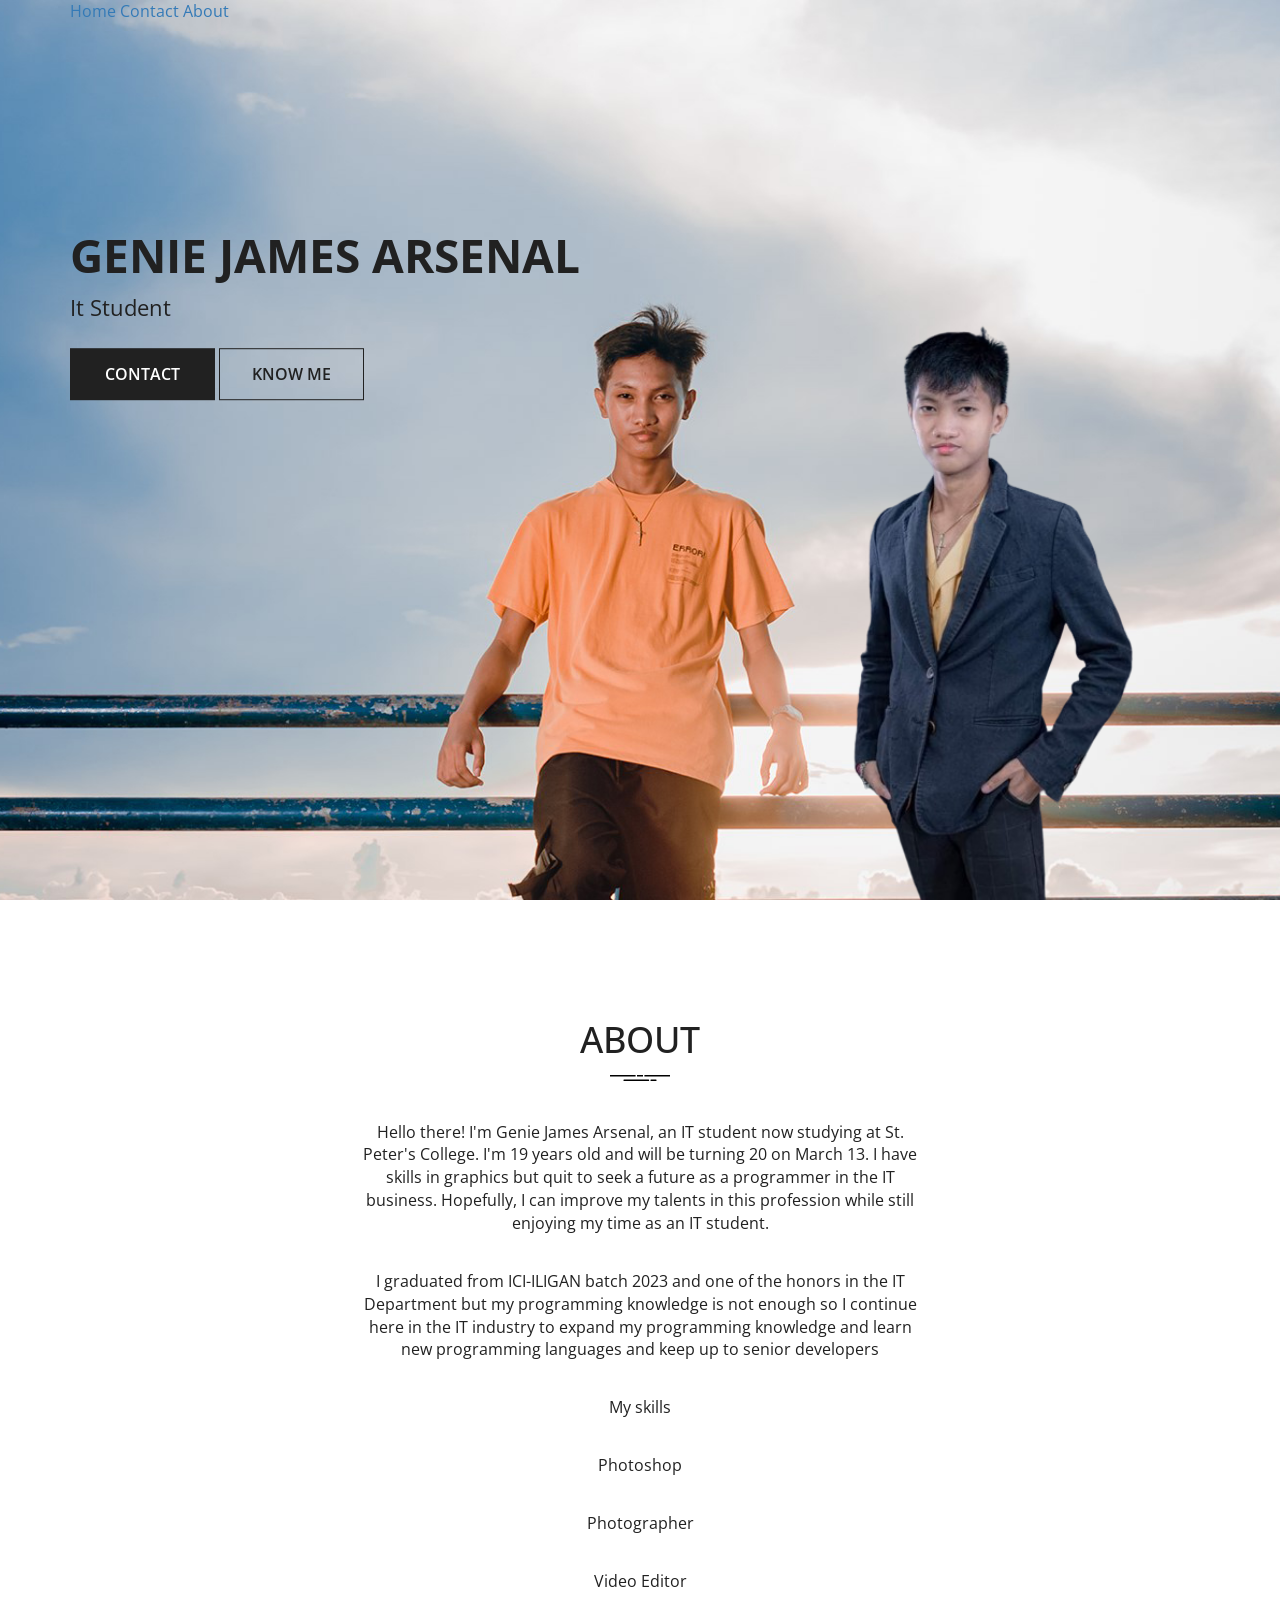
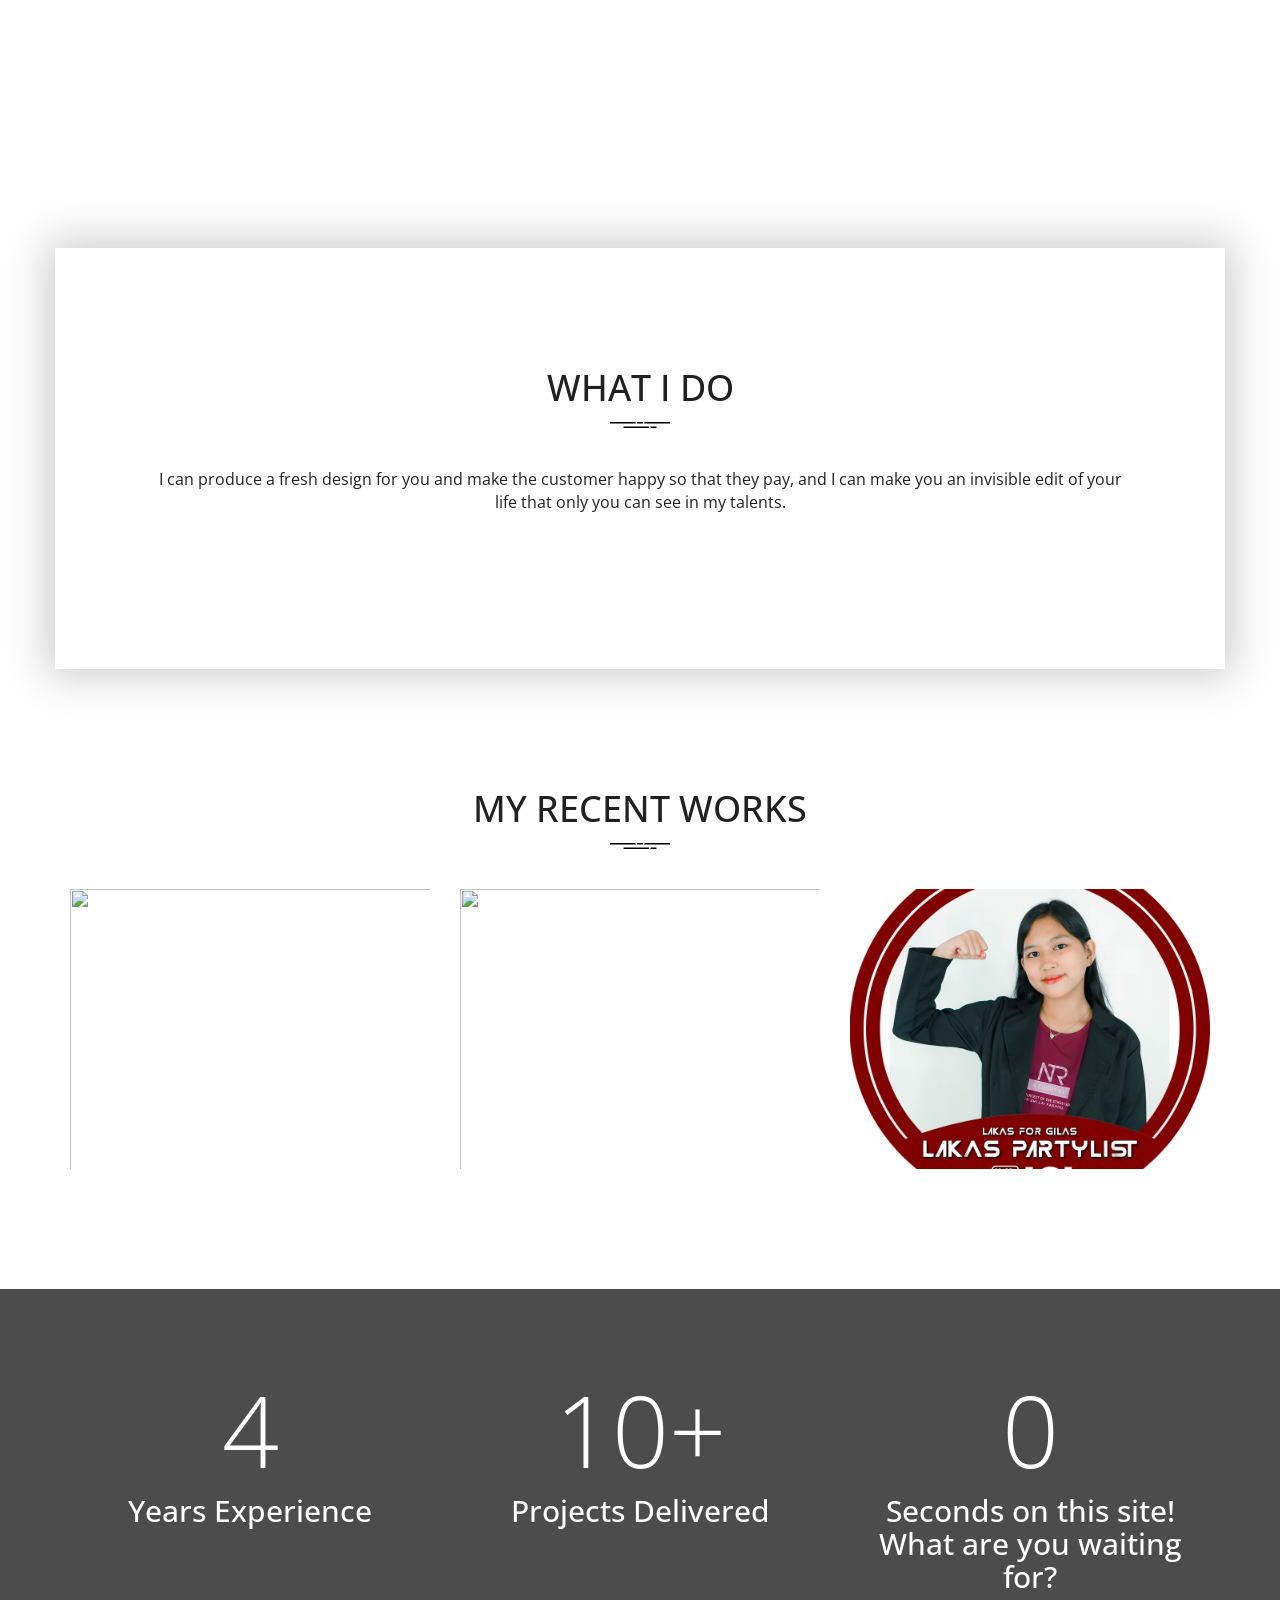
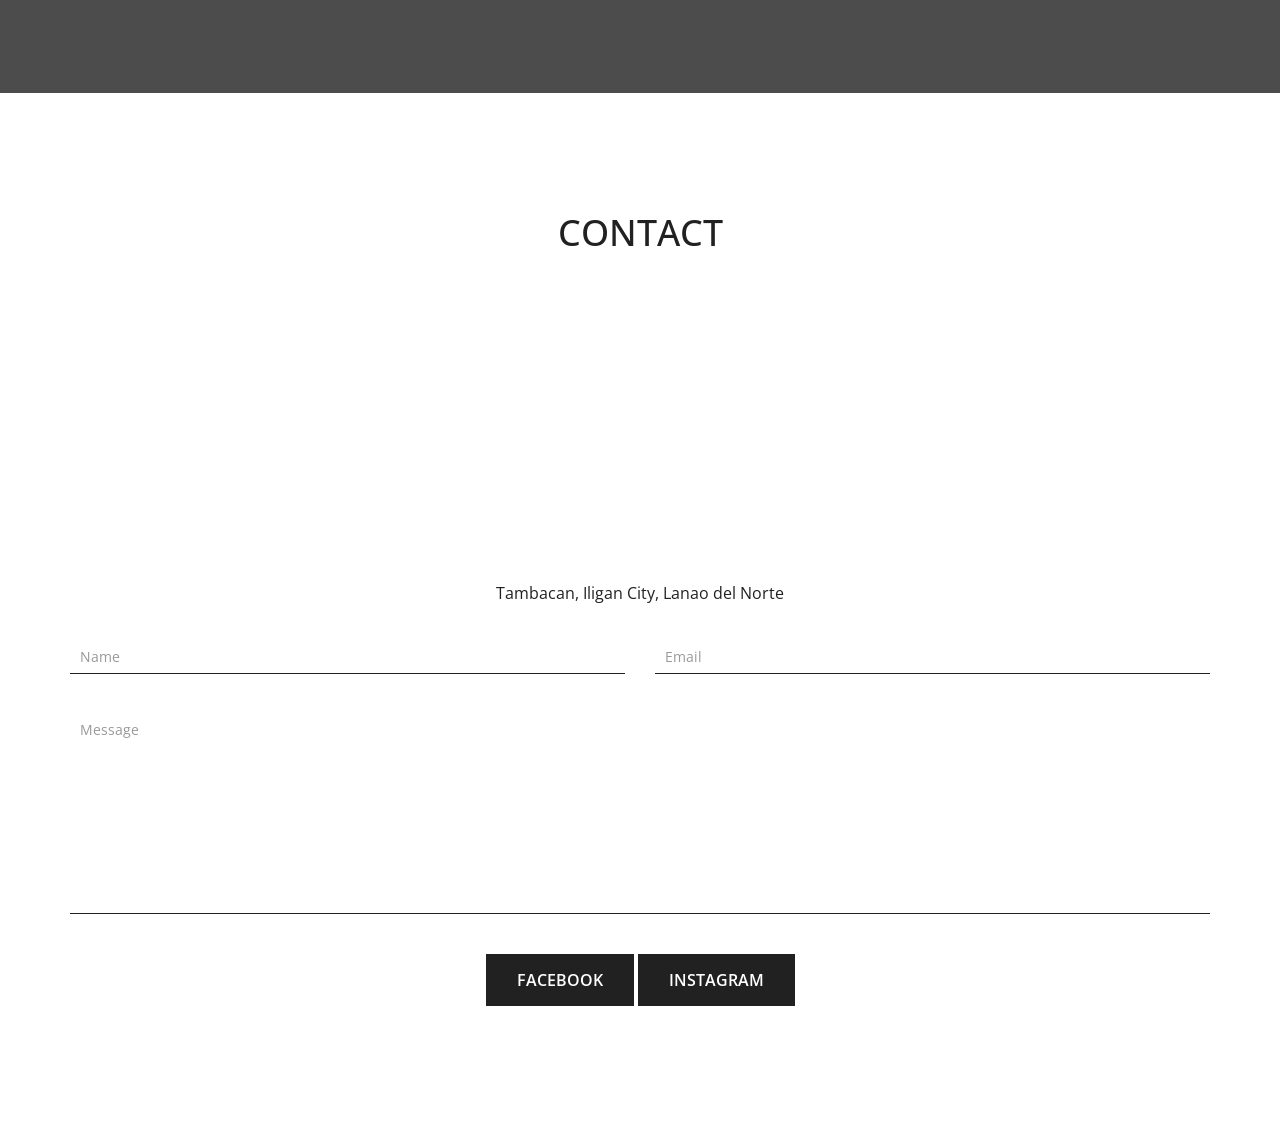
==== commit 301621fc: "Update index.html" ====
--- a/GENIE JAMES PROJECT/file/index.html
+++ b/GENIE JAMES PROJECT/file/index.html
@@ -30,9 +30,8 @@
 
                 </div>
 
-                <div class="topnav">
-                    <a class="active" href="#home">Home</a>
-                    <a href="#news">News</a>
+              <div class="topnav">
+                    <a href="#home">Home</a>
                     <a href="#contact">Contact</a>
                     <a href="#about">About</a>
                   </div>
@@ -186,4 +185,4 @@
 
   
 </body>
-</html>+</html>
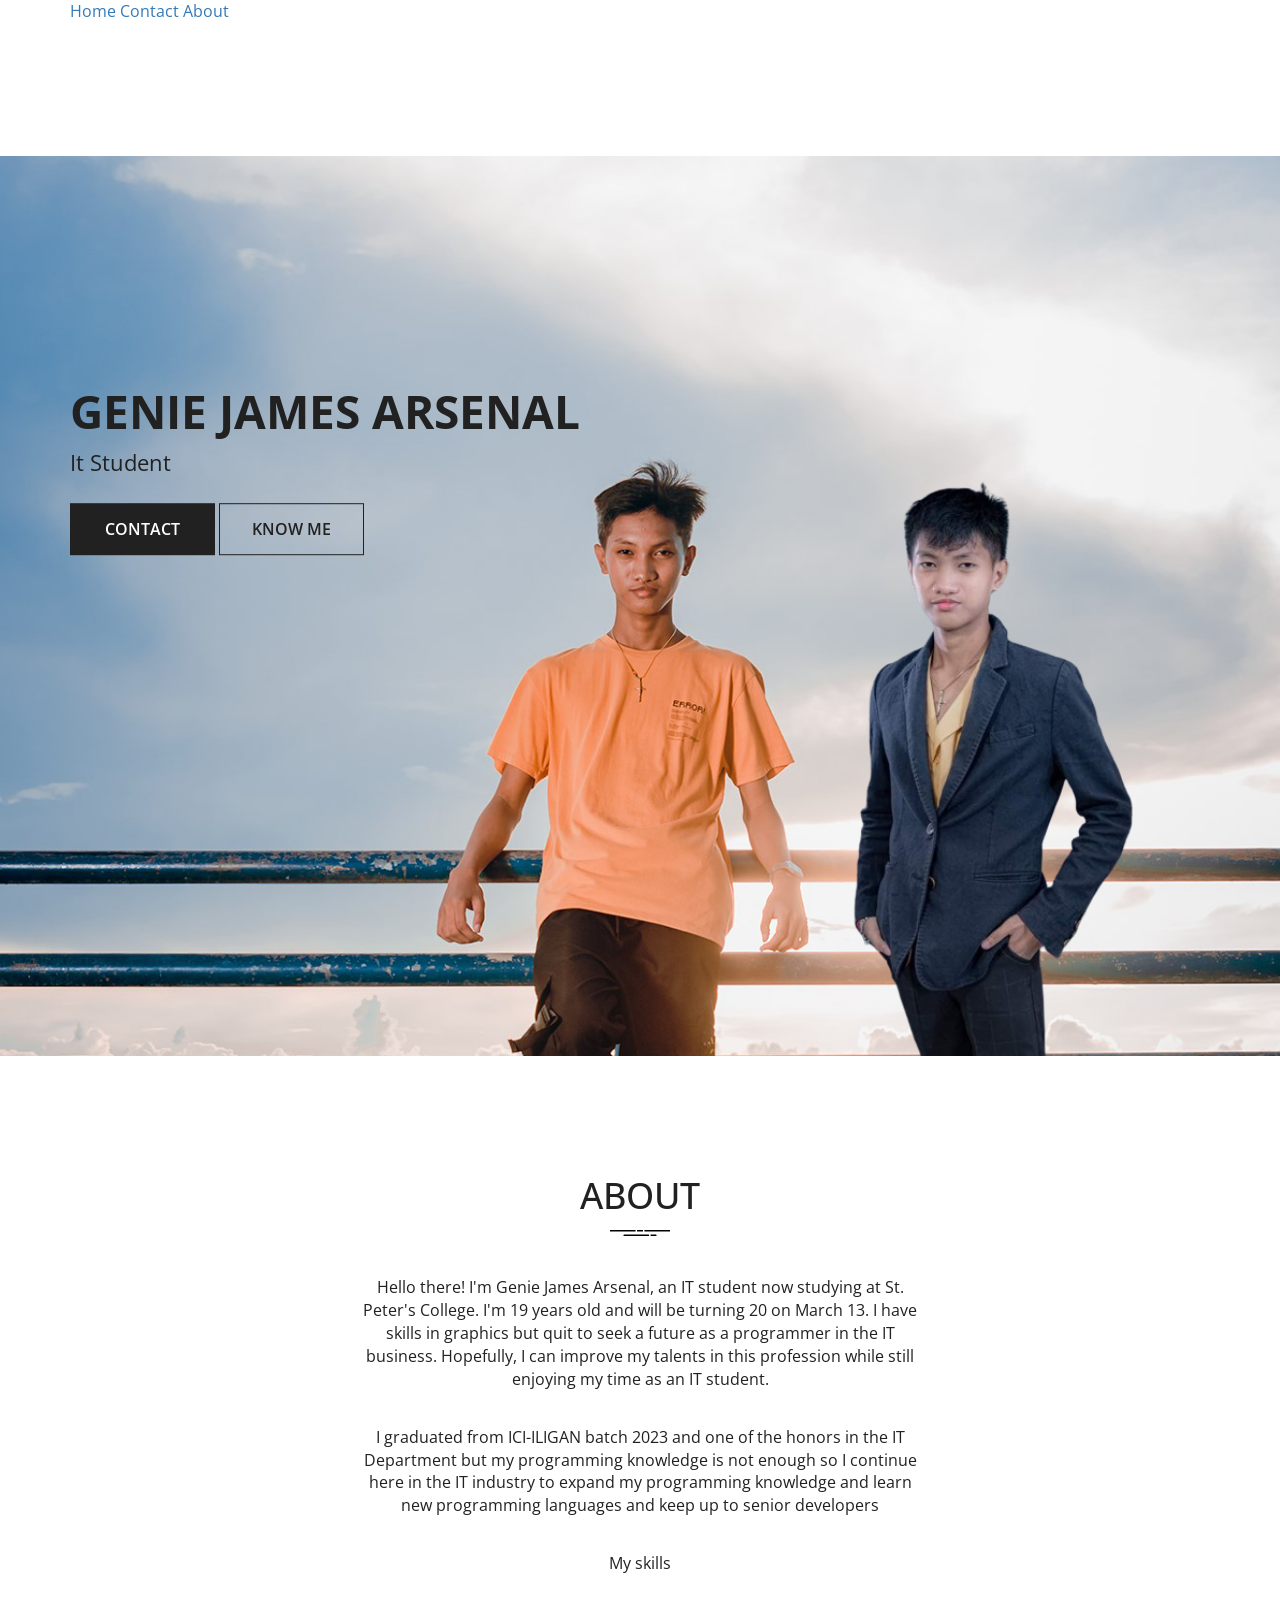
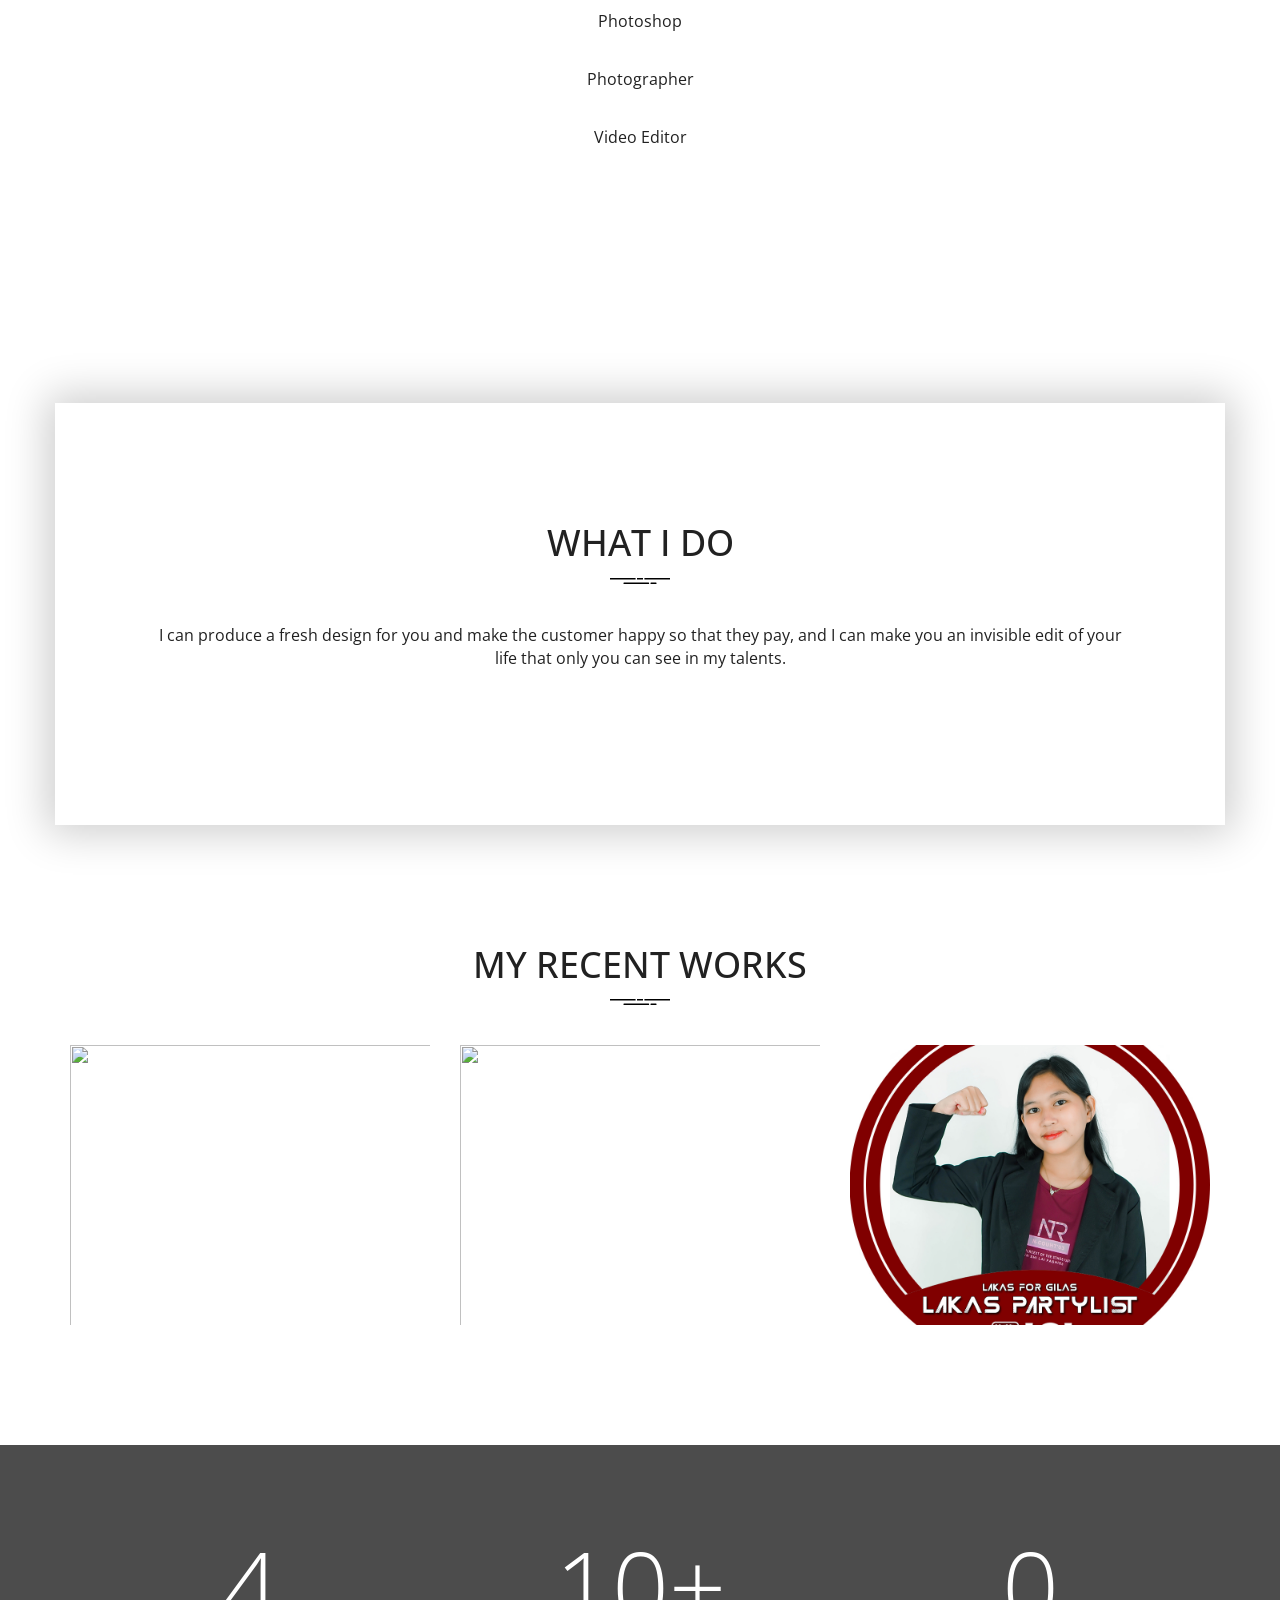
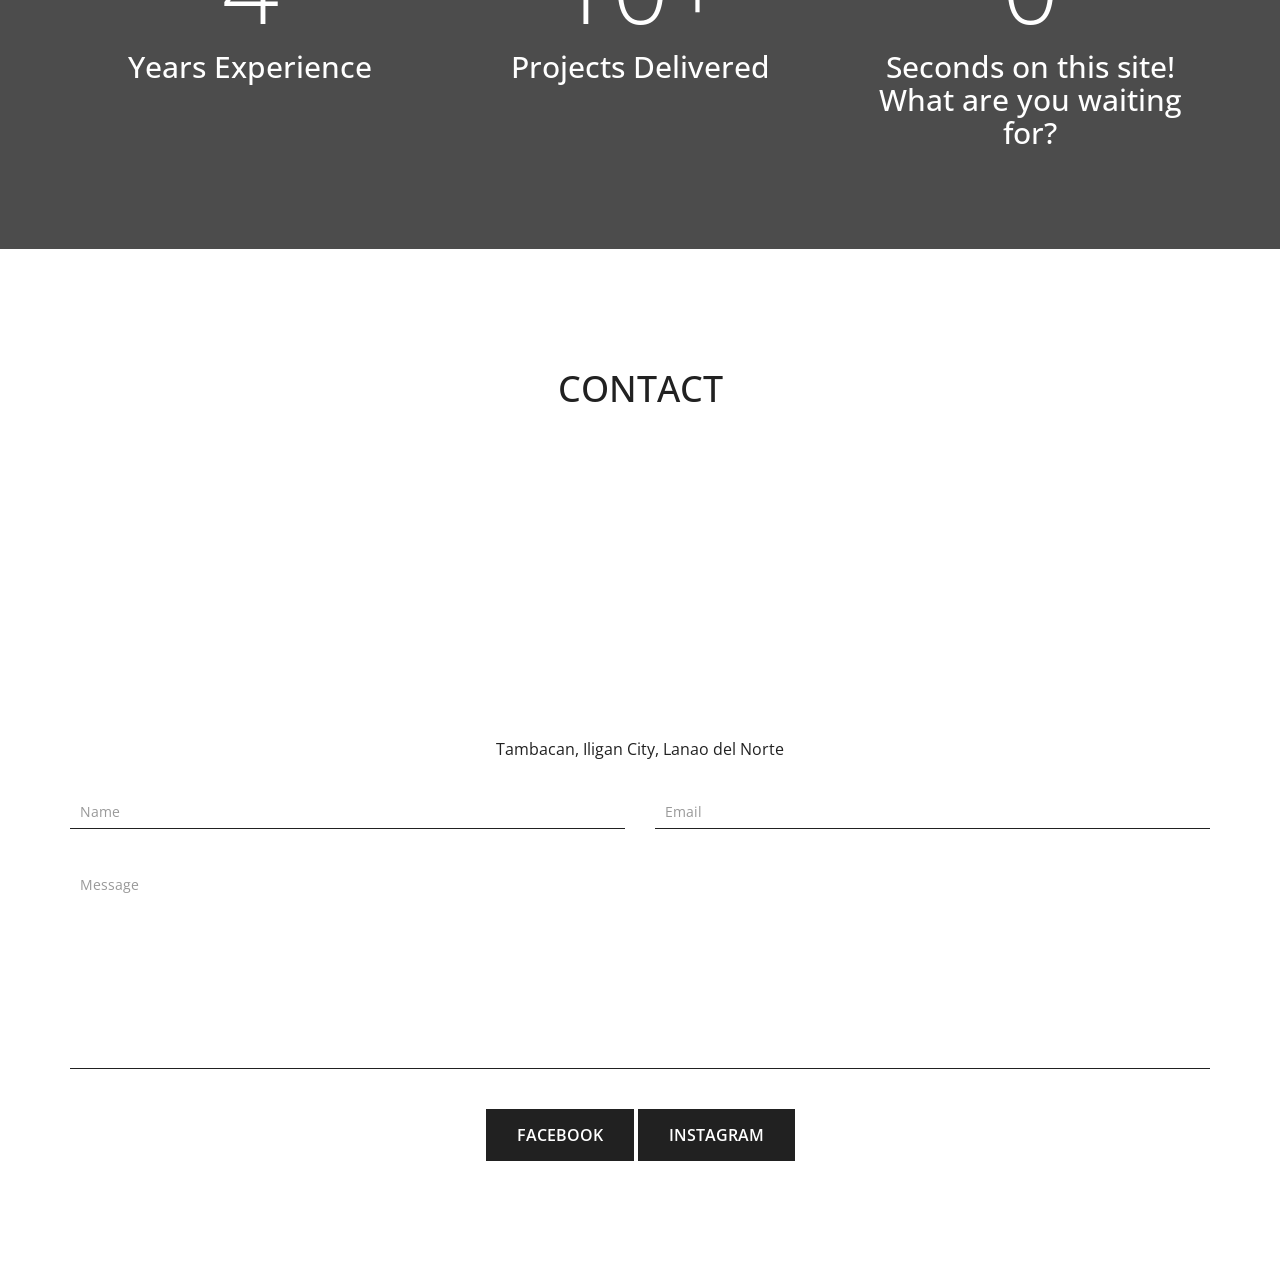
==== commit 7ee29707: "Update index.html" ====
--- a/GENIE JAMES PROJECT/file/index.html
+++ b/GENIE JAMES PROJECT/file/index.html
@@ -14,6 +14,9 @@
 
 </head>
 <body>
+      <video autoplay muted loop id="myVideo">
+        <source src="background.mp4" type="video/mp4">
+      </video>
 
     <header id="masthead" class="site-header" data-anchor-target=".hero" data-top="background: rgba(255,255,255,0); padding: 30px 0; box-shadow: 0px 0px 20px 6px rgba(0, 0, 0, 0);" data-top-bottom="background: rgba(255,255,255,1); padding: 10px 0; box-shadow: 0px 0px 20px 6px rgba(0, 0, 0, 0.2);">
         <nav id="primary-navigation" class="site-navigation">
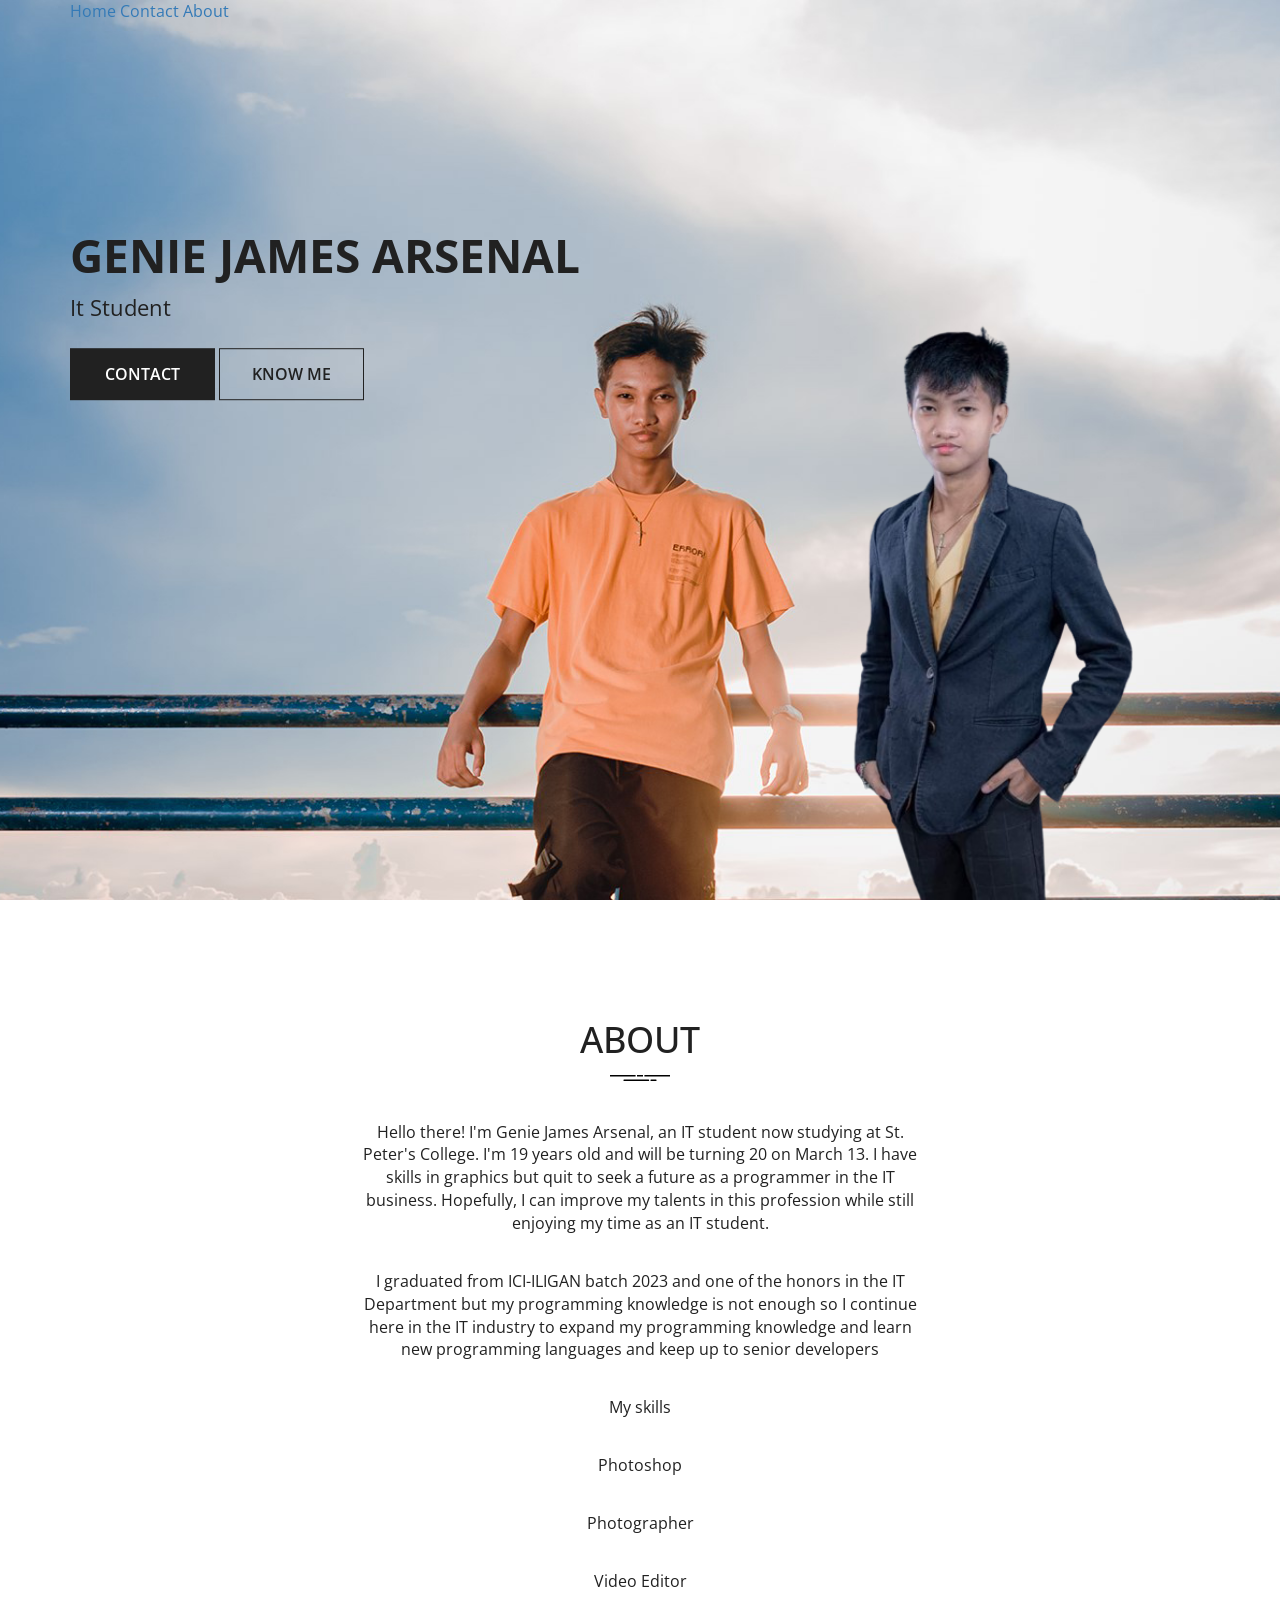
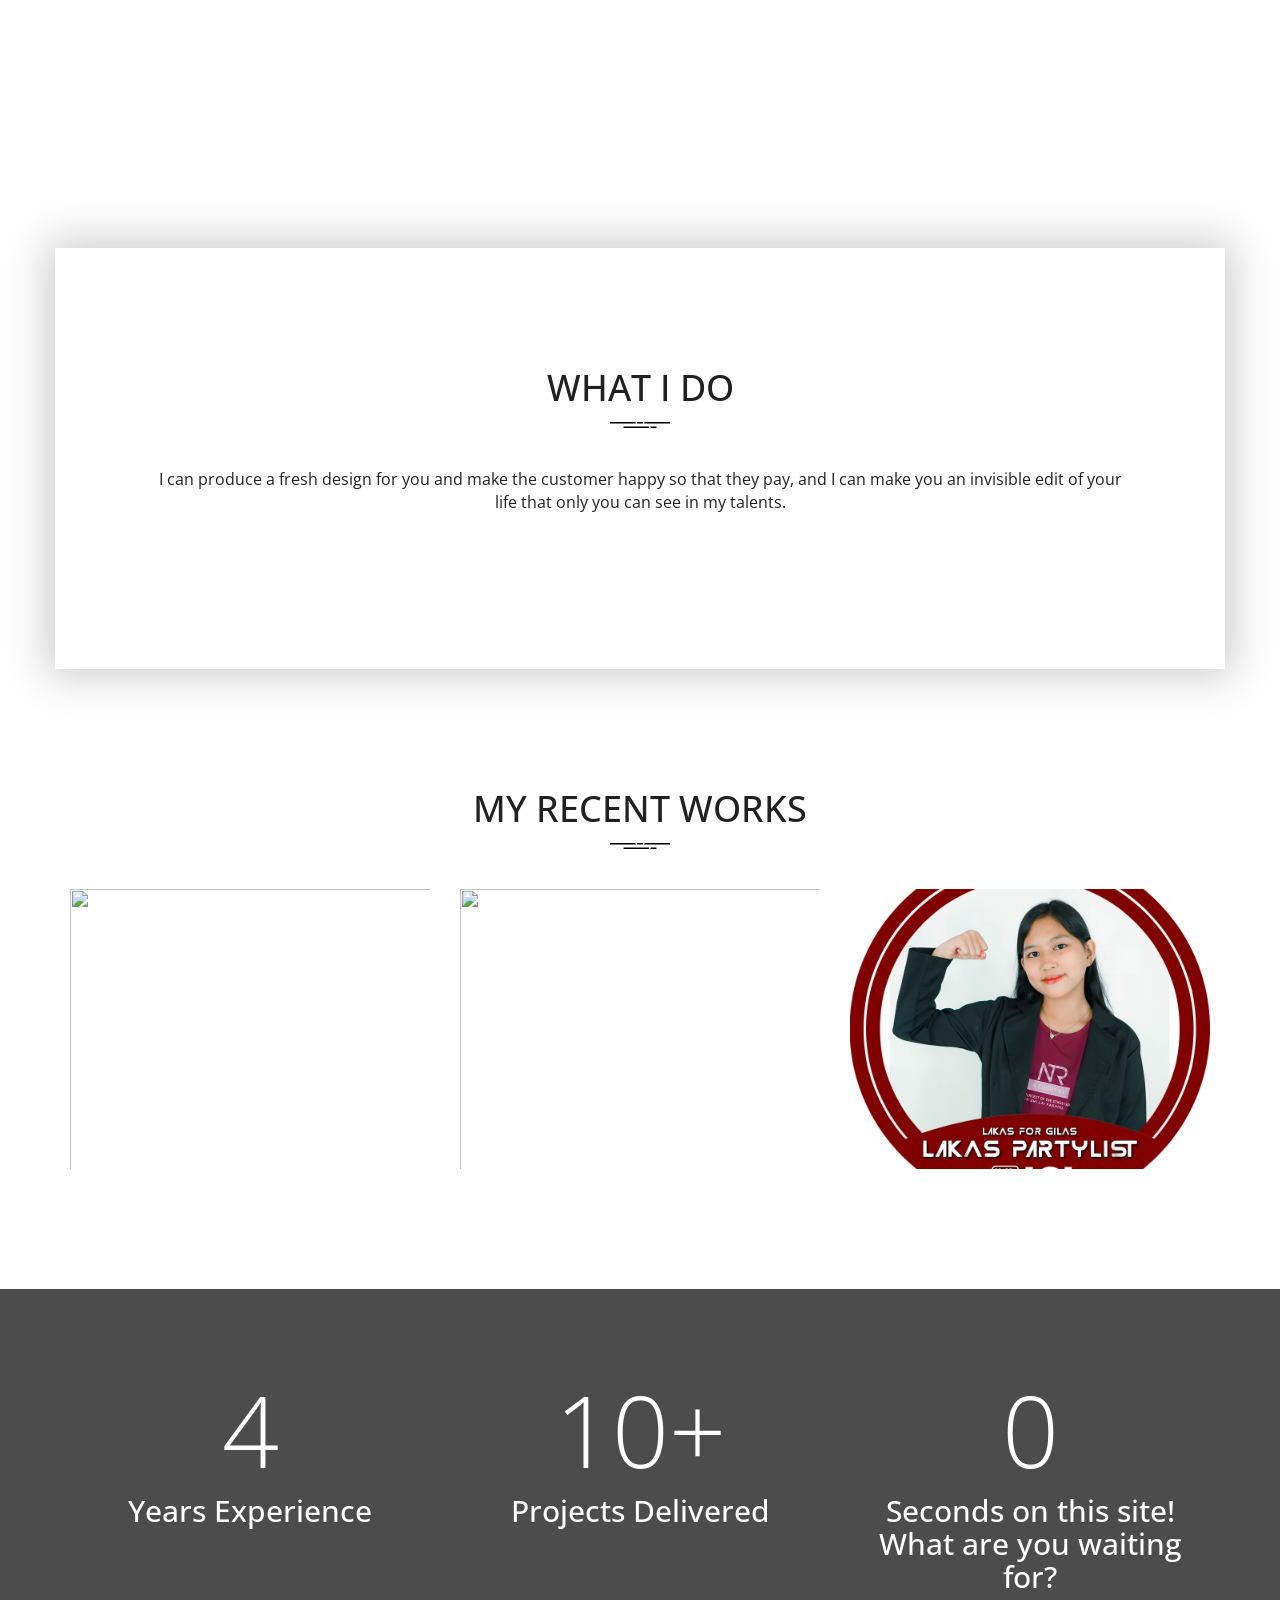
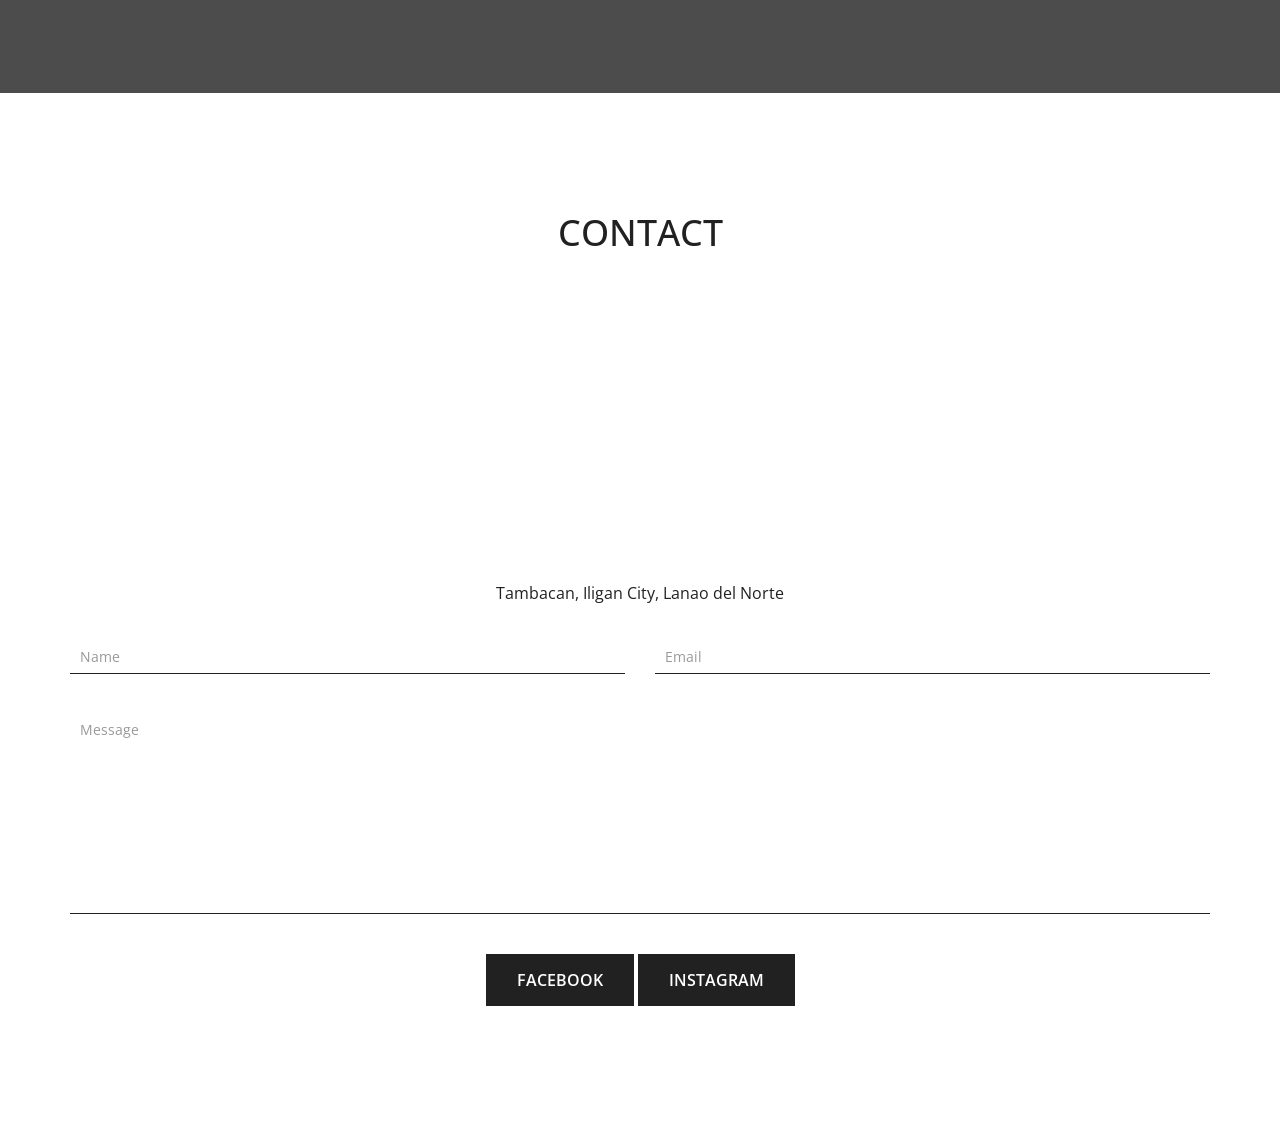
==== commit f1ade272: "Update index.html" ====
--- a/GENIE JAMES PROJECT/file/index.html
+++ b/GENIE JAMES PROJECT/file/index.html
@@ -14,10 +14,6 @@
 
 </head>
 <body>
-      <video autoplay muted loop id="myVideo">
-        <source src="background.mp4" type="video/mp4">
-      </video>
-
     <header id="masthead" class="site-header" data-anchor-target=".hero" data-top="background: rgba(255,255,255,0); padding: 30px 0; box-shadow: 0px 0px 20px 6px rgba(0, 0, 0, 0);" data-top-bottom="background: rgba(255,255,255,1); padding: 10px 0; box-shadow: 0px 0px 20px 6px rgba(0, 0, 0, 0.2);">
         <nav id="primary-navigation" class="site-navigation">
             <div class="container">
--- a/GENIE JAMES PROJECT/file/assets/css/style.css
+++ b/GENIE JAMES PROJECT/file/assets/css/style.css
@@ -471,4 +471,3 @@
 .section-form .btn {
     margin-top: 40px;
 }
-
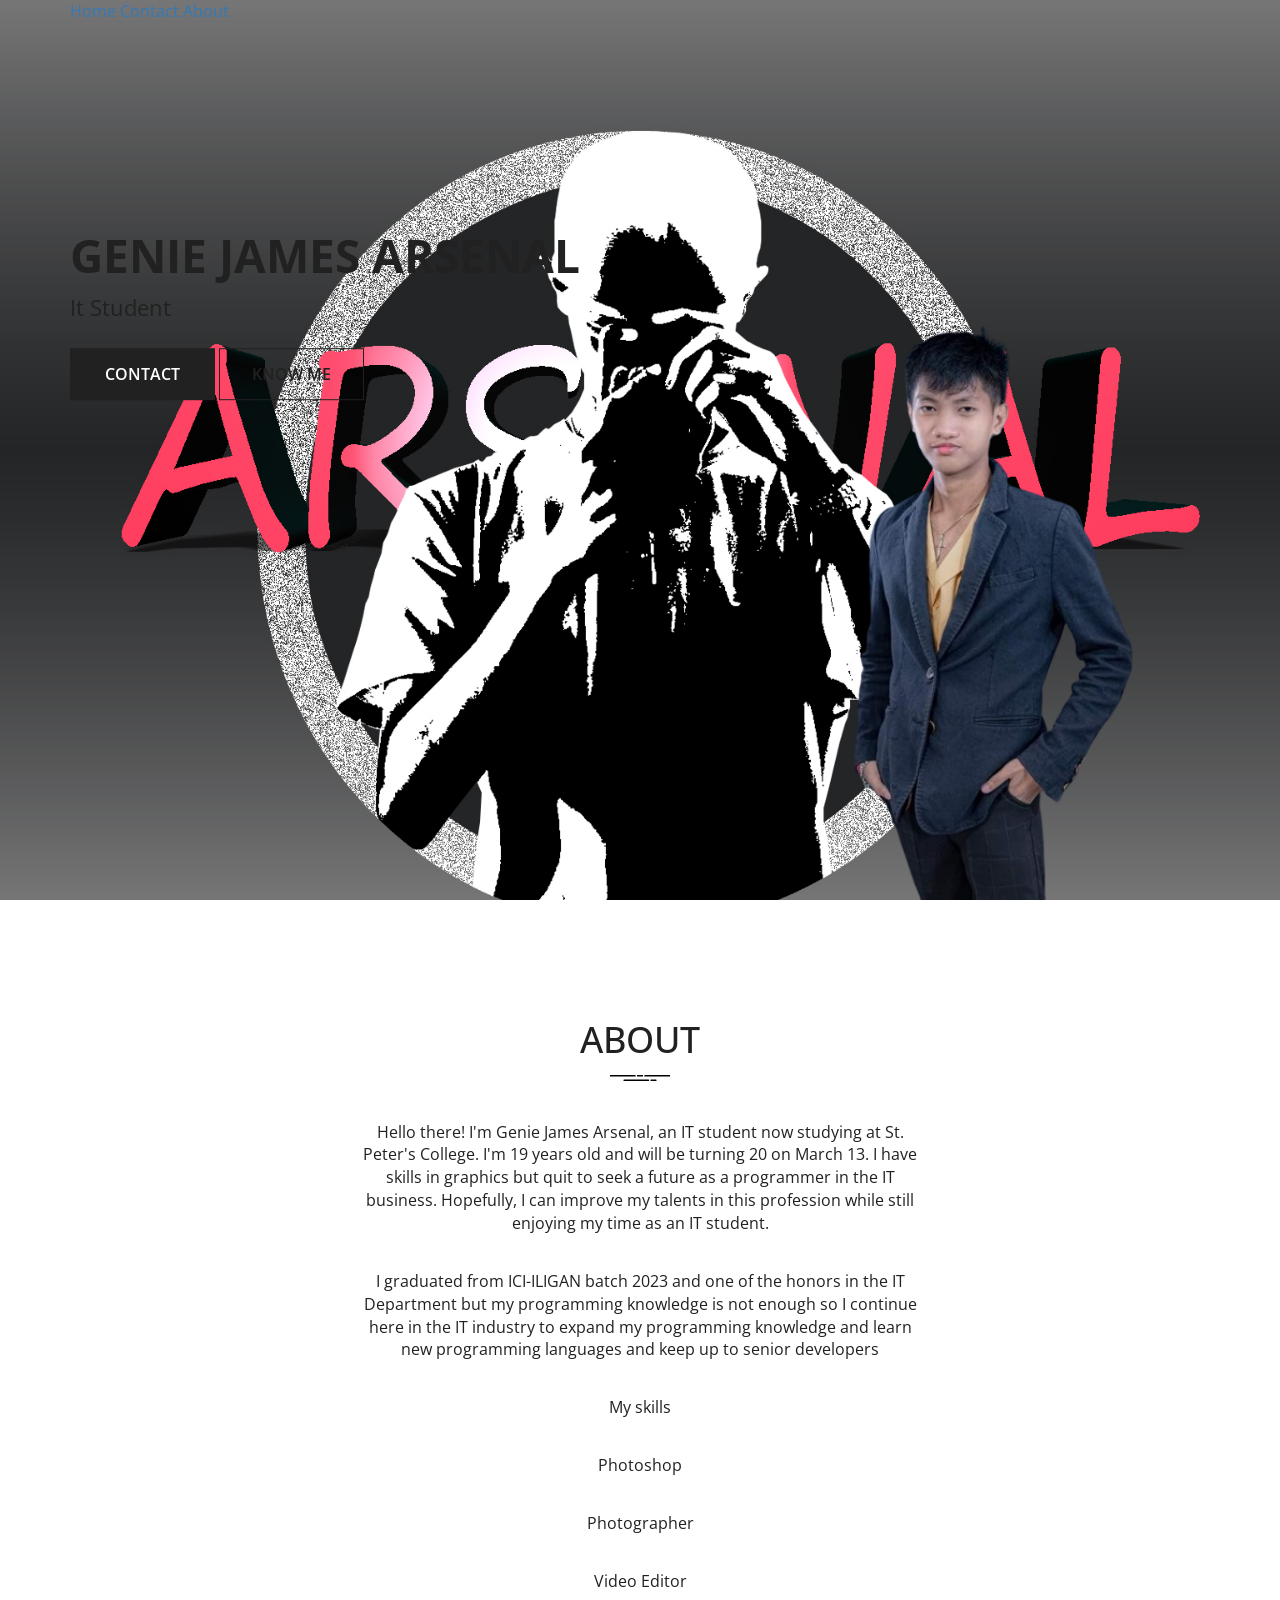
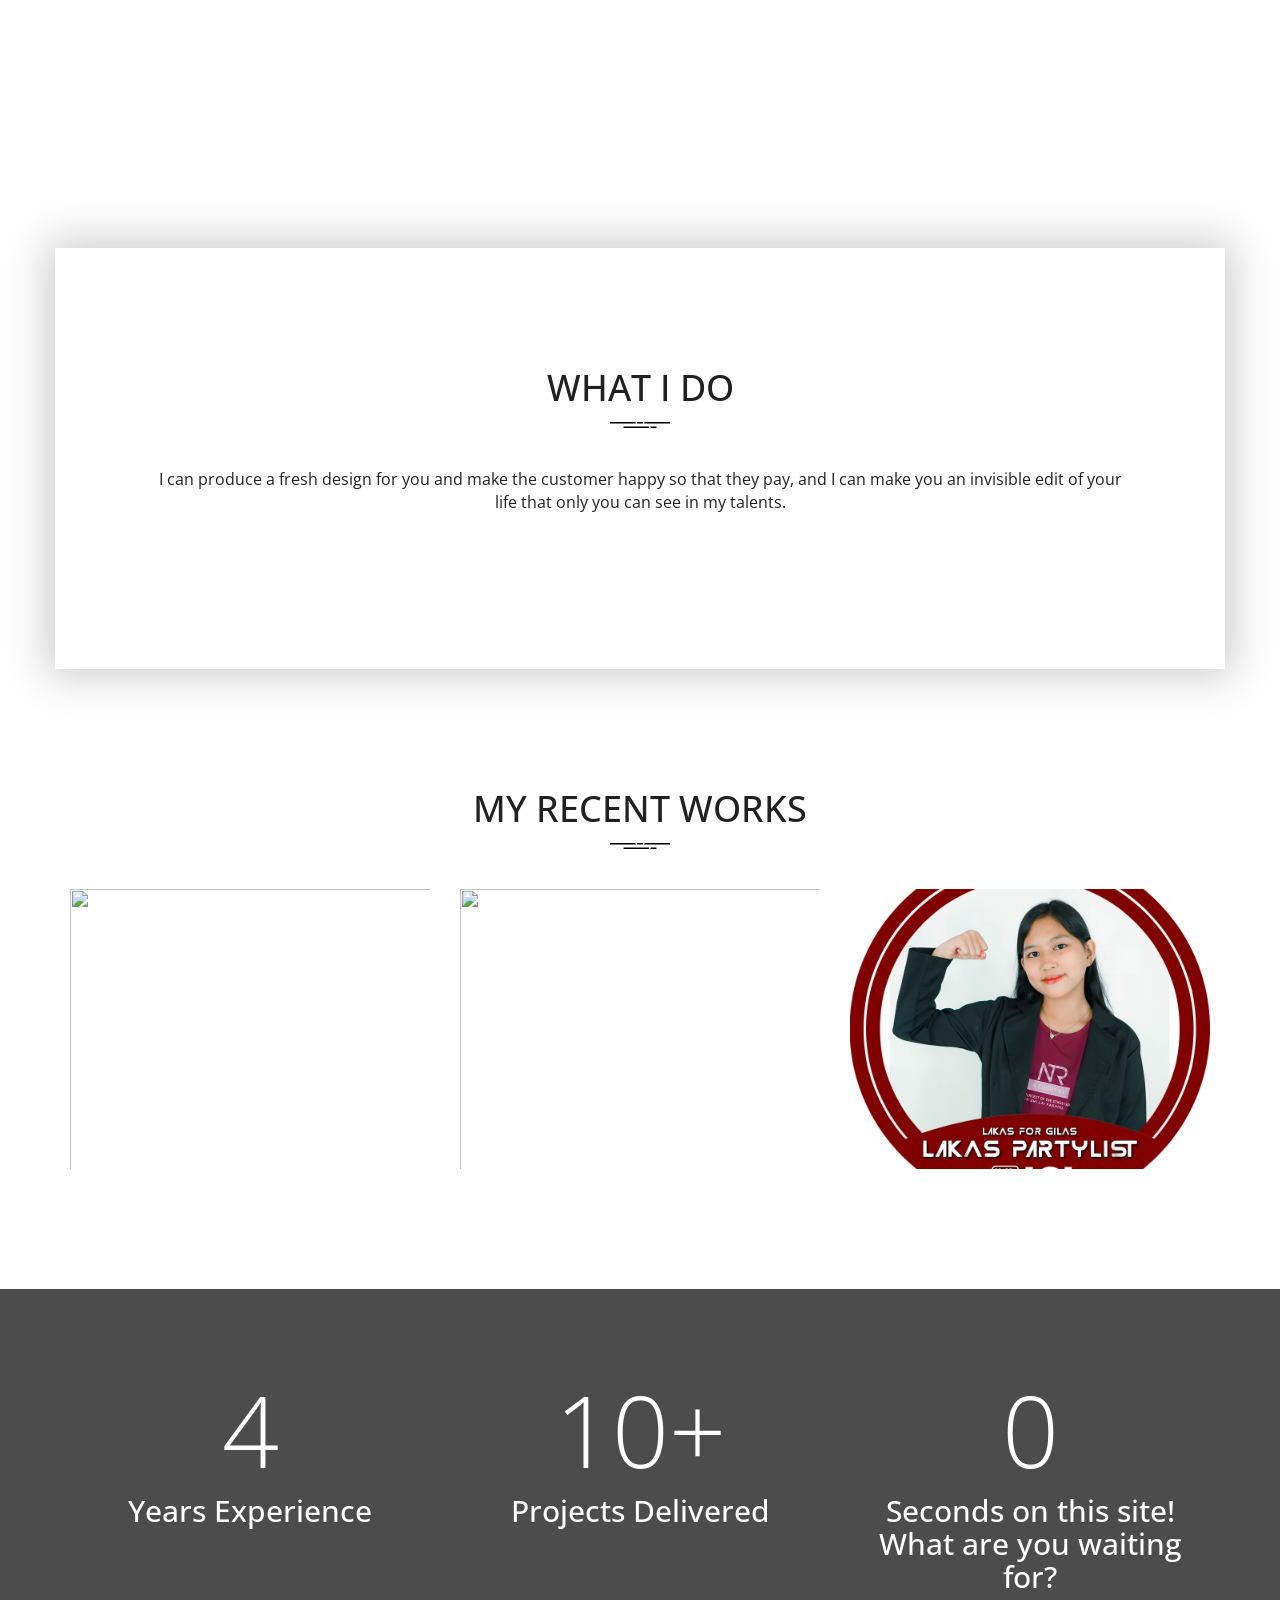
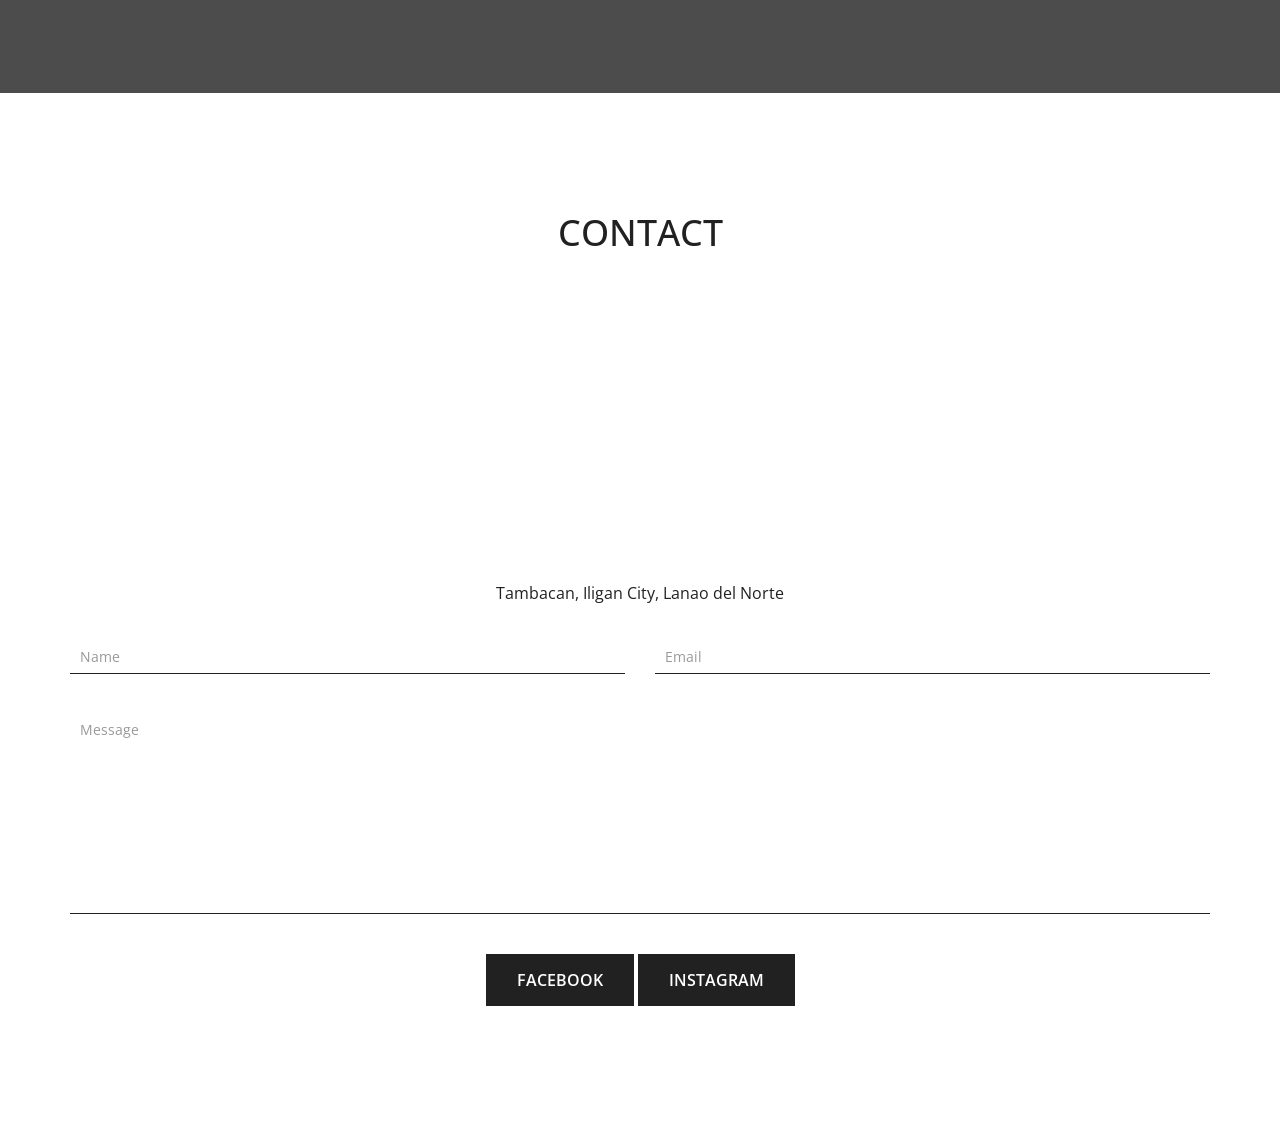
==== commit c070471f: "Update index.html" ====
--- a/GENIE JAMES PROJECT/file/index.html
+++ b/GENIE JAMES PROJECT/file/index.html
@@ -14,7 +14,8 @@
 
 </head>
 <body>
-    <header id="masthead" class="site-header" data-anchor-target=".hero" data-top="background: rgba(255,255,255,0); padding: 30px 0; box-shadow: 0px 0px 20px 6px rgba(0, 0, 0, 0);" data-top-bottom="background: rgba(255,255,255,1); padding: 10px 0; box-shadow: 0px 0px 20px 6px rgba(0, 0, 0, 0.2);">
+
+    <header id="masthead" class="site-header" data-anchor-target=".home" data-top="background: rgba(255,255,255,0); padding: 30px 0; box-shadow: 0px 0px 20px 6px rgba(0, 0, 0, 0);" data-top-bottom="background: rgba(255,255,255,1); padding: 10px 0; box-shadow: 0px 0px 20px 6px rgba(0, 0, 0, 0.2);">
         <nav id="primary-navigation" class="site-navigation">
             <div class="container">
                 <div class="navbar-header page-scroll">
@@ -29,7 +30,7 @@
 
                 </div>
 
-              <div class="topnav">
+                <div class="topnav">
                     <a href="#home">Home</a>
                     <a href="#contact">Contact</a>
                     <a href="#about">About</a>
@@ -37,7 +38,7 @@
         </nav>
     </header>
 
-    <div id="hero" class="hero">
+    <div id="home" class="home">
         <div class="container">
             <div class="row">
 
--- a/GENIE JAMES PROJECT/file/assets/css/style.css
+++ b/GENIE JAMES PROJECT/file/assets/css/style.css
@@ -193,19 +193,19 @@
 
 /* HERO
 ================================================== */
-.hero { 
-    background: url(../img/background.jpg) no-repeat center / cover; 
+.home { 
+    background: url(../img/genie.jpg) no-repeat fixed center / cover;
     height: 100%;
     width: 100%;
     min-height: 700px;
 }
 
-.hero .container {
+.home .container {
     position: relative;
     height: 100%;
 }
 
-.hero .col-md-6:first-child {
+.home .col-md-6:first-child {
     position: absolute;
     top: 35%;
     left: 0;
@@ -217,13 +217,13 @@
     z-index: 2;
 }
 
-.hero .col-md-6:last-child {
+.home .col-md-6:last-child {
     position: absolute;
     right: 0;
     bottom: 0;
 }
 
-.hero h1 {
+.home h1 {
     font-size: 46px;
     font-weight: 700;
     margin: 0 0 15px;
@@ -236,7 +236,7 @@
     line-height: 1;
 } 
 
-.hero img {
+.home img {
     height: 600px;
 }
 
@@ -277,7 +277,7 @@
 
 .section-services:before {
     content: '';
-    background: url(../img/genie.jpg) no-repeat fixed center / cover;
+    background: url(../img/background.mp4) no-repeat fixed center / cover;
     width: 100%;
     height: 400px; 
     position: absolute;
@@ -471,3 +471,4 @@
 .section-form .btn {
     margin-top: 40px;
 }
+
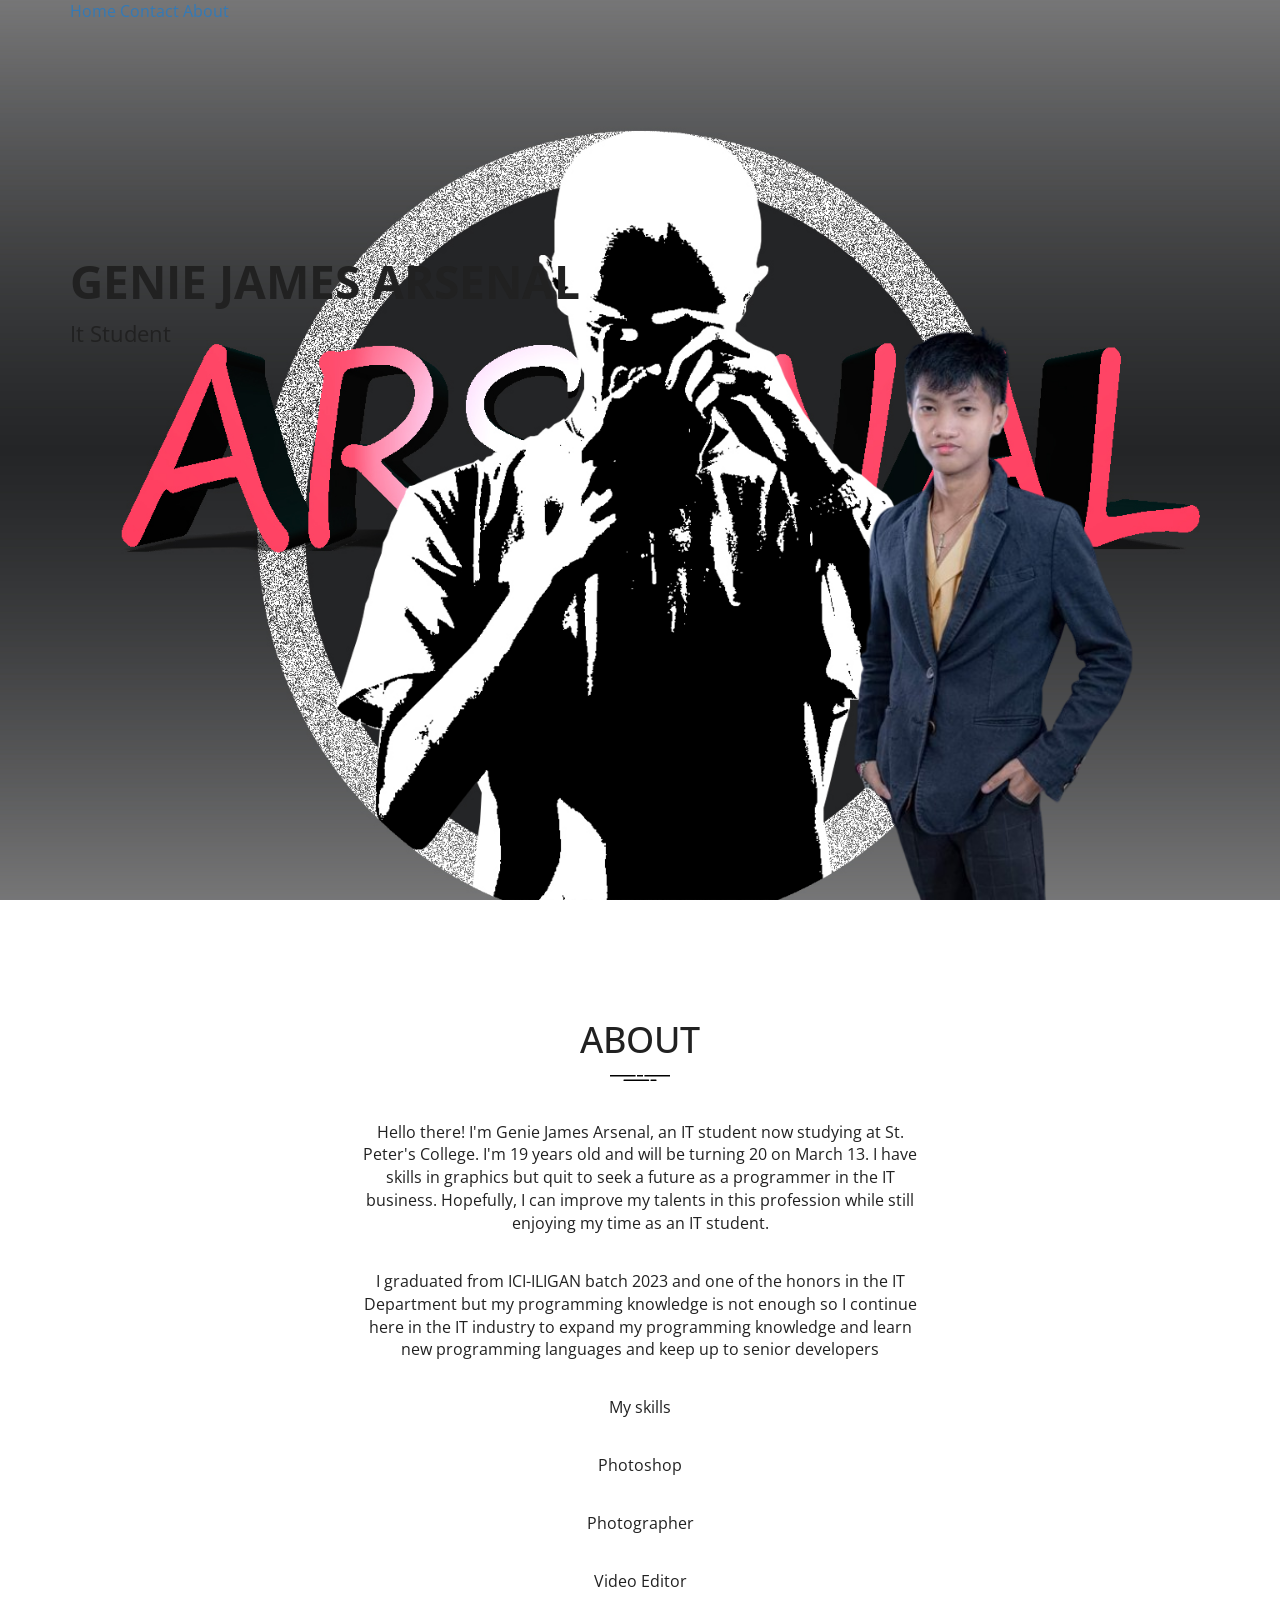
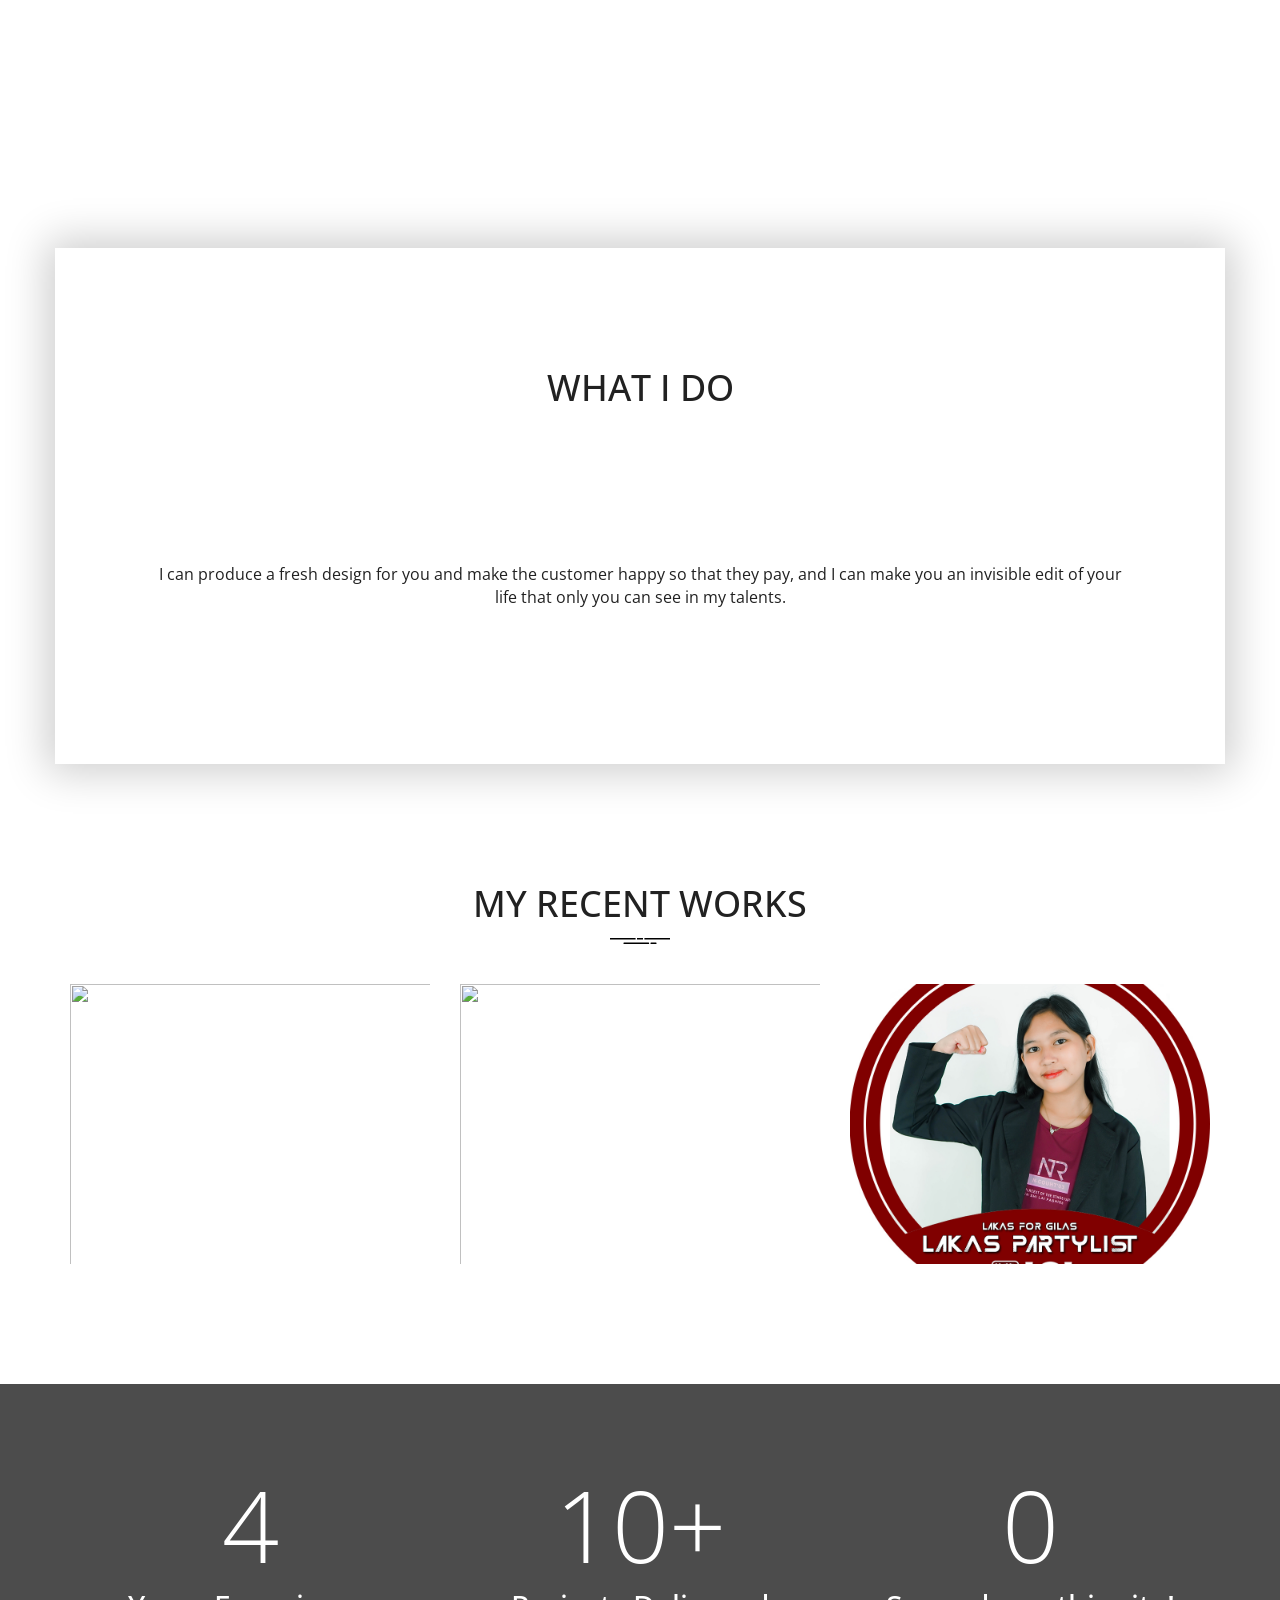
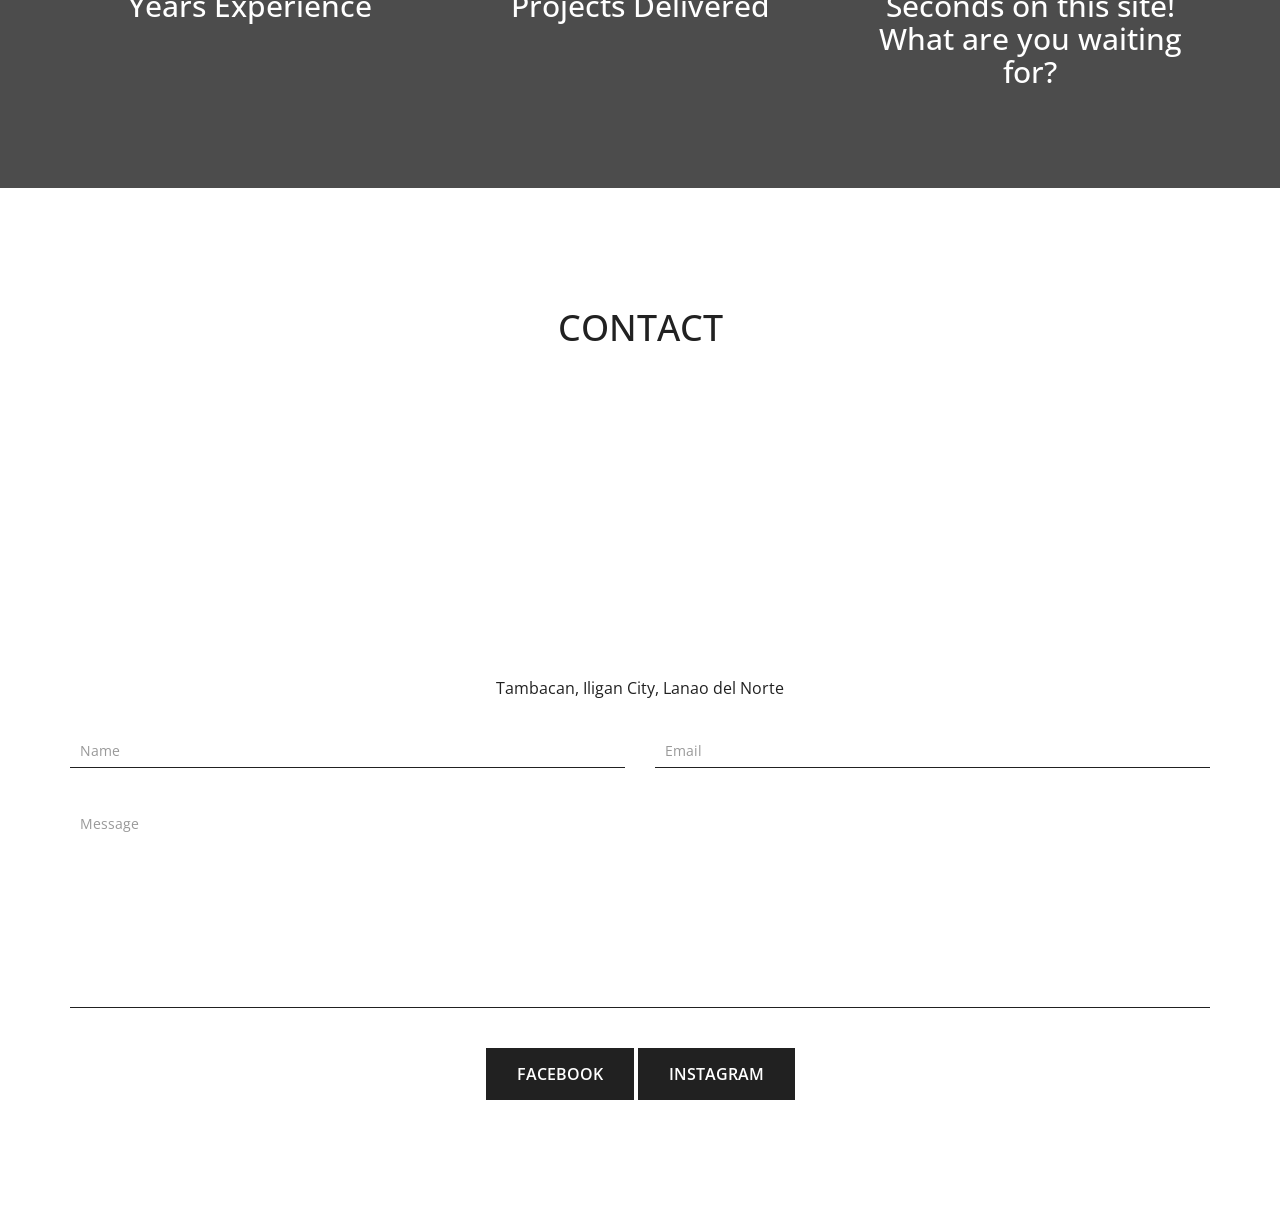
==== commit 76c72da5: "Update index.html" ====
--- a/GENIE JAMES PROJECT/file/index.html
+++ b/GENIE JAMES PROJECT/file/index.html
@@ -46,10 +46,7 @@
                     <h1>GENIE JAMES ARSENAL</h1>
                     <div class="page-scroll">
                         <p class="job-title">It Student</p>
-                        <a href="#contact" class="btn btn-fill ">Contact</a>
-                        <div class="clearfix visible-xxs"></div>
-                        <a href="#portfolio" class="btn btn-border">Know me</a>
-                    </div>
+                    </div>  
                 </div>
             
                 <div class="col-md-6 text-right">
@@ -84,8 +81,11 @@
             <div class="container">
                 <div class="row">
                     <div class="col-md-12">
+                        
                         <h3>What i do</h3>
-                        <img src="assets/img/lines.svg" class="img-lines" alt="lines">
+                        <video autoplay muted loop id="myVideo">
+                            <source src="background.mp4" type="video/mp4">
+                          </video>
                         <p>I can produce a fresh design for you and make the customer happy so that they pay, and I can make you an invisible edit of your life that only you can see in my talents.</p>
                 </div>
             </div>
